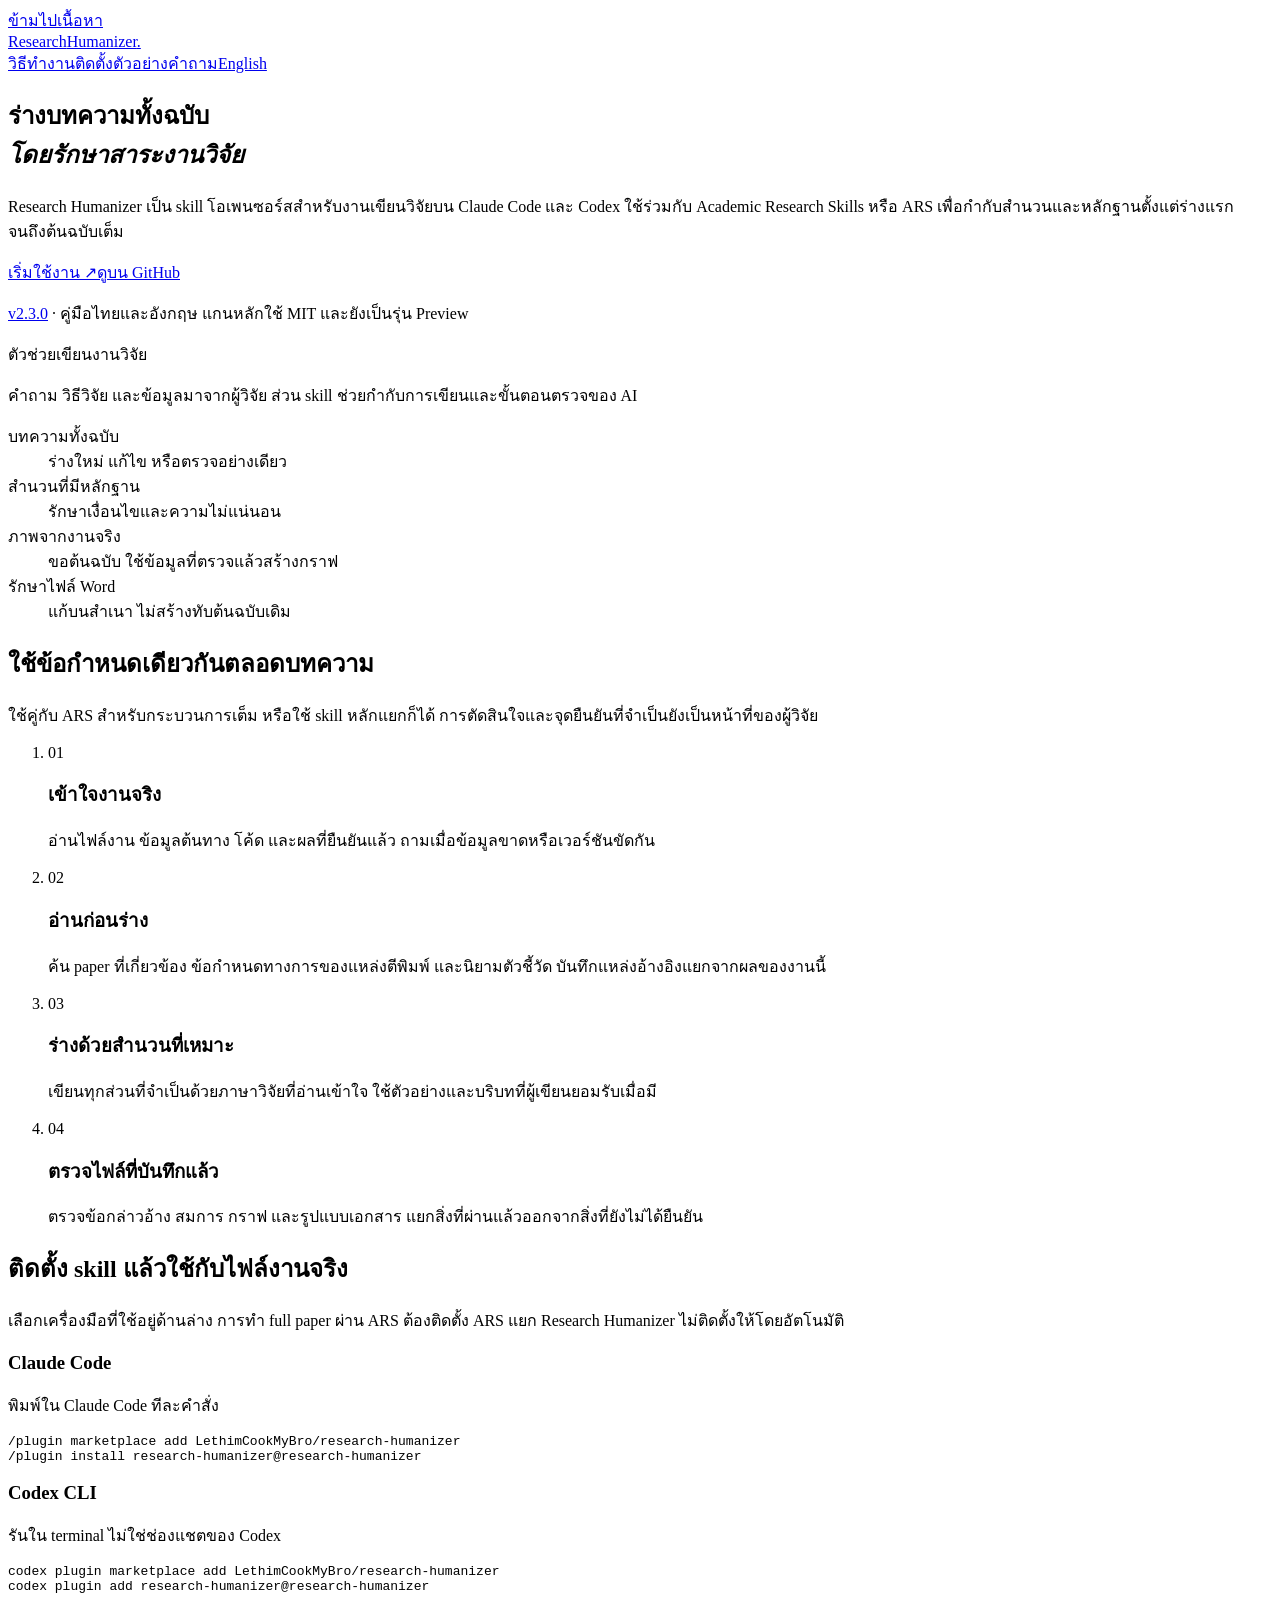
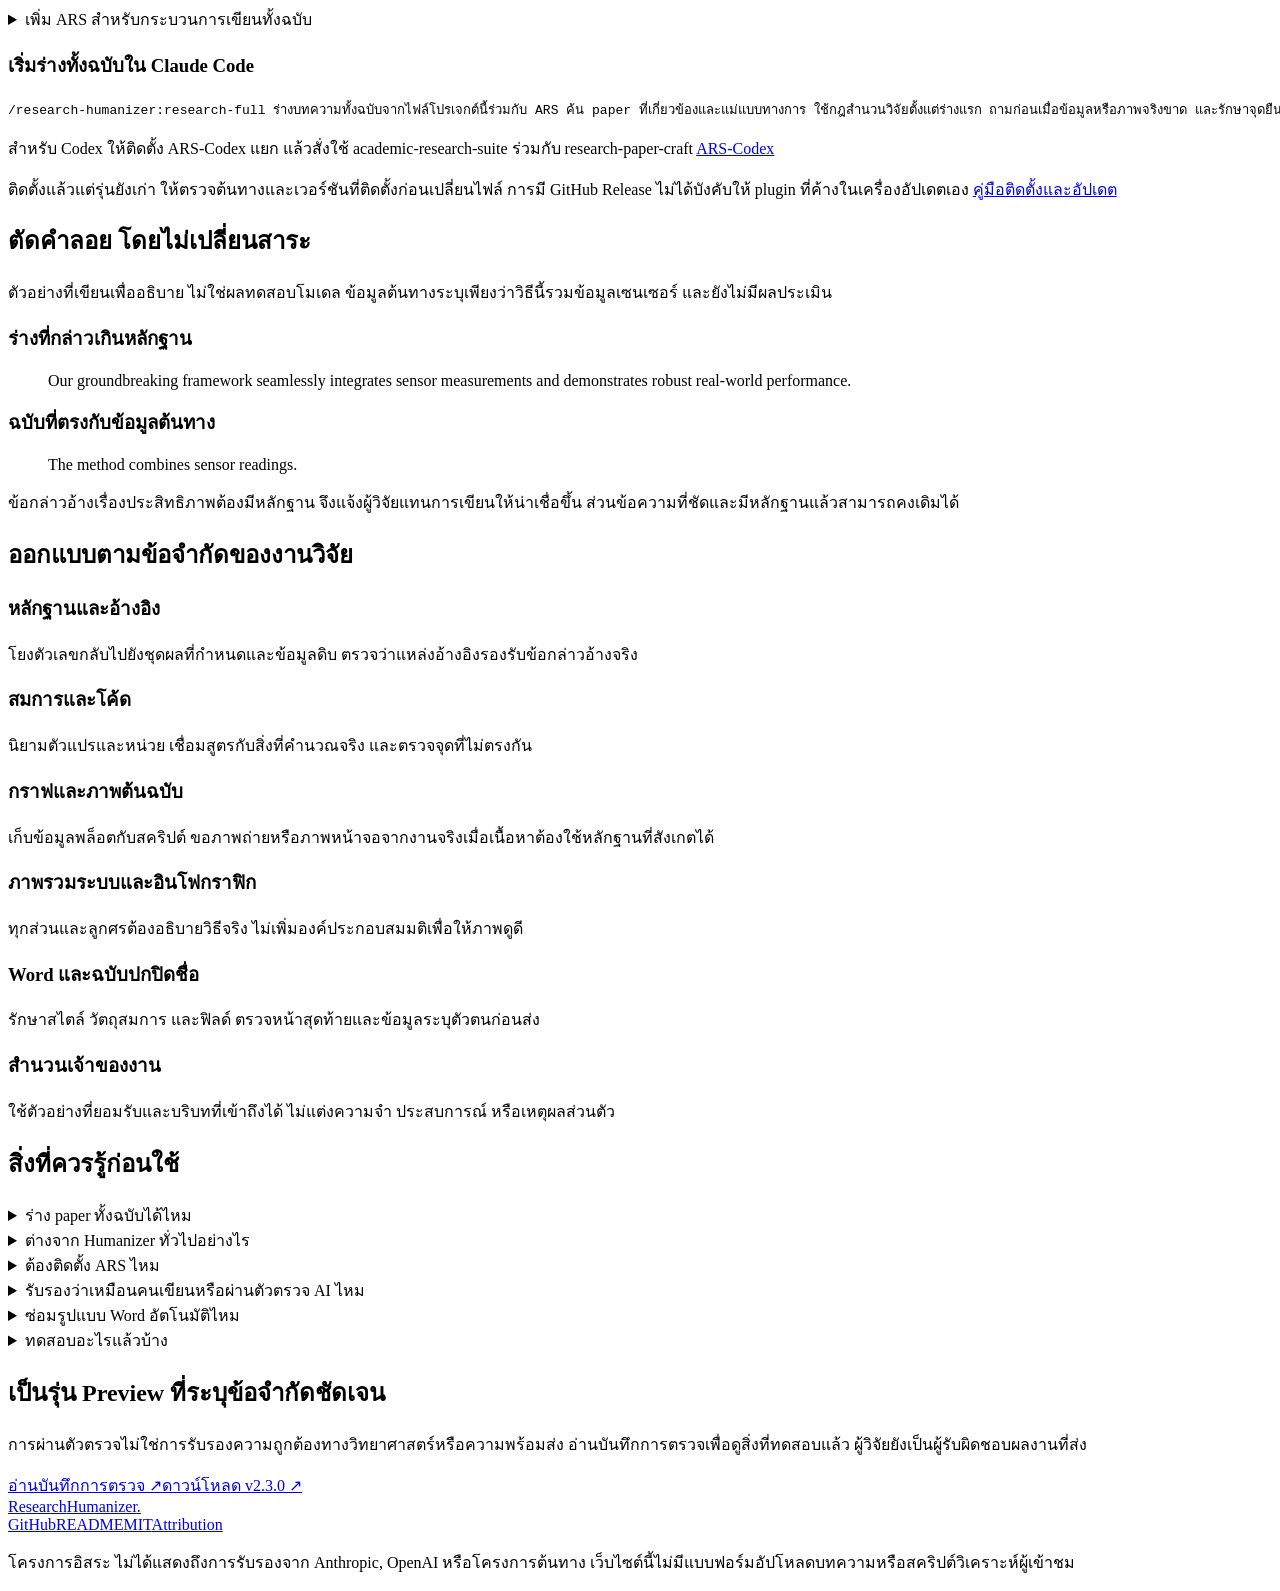
==== site/th/index.html @ bedb58e2 "docs: publish bilingual Research Humanizer discovery website Add static English and Thai landing pag" ====
<!doctype html>
<html lang="th">
<head>
<meta charset="utf-8">
<meta name="viewport" content="width=device-width, initial-scale=1">
<title>Research Humanizer | skill เขียน paper ทั้งฉบับสำหรับงานวิจัย</title>
<meta name="description" content="Research Humanizer เป็น skill ช่วย AI ร่างบทความวิจัยทั้งฉบับร่วมกับ ARS บน Claude Code และ Codex พร้อมกฎสำนวน หลักฐาน สมการ กราฟ และรูปแบบ Word">
<meta name="robots" content="index,follow,max-image-preview:large">
<meta name="theme-color" content="#f9faf7">
<link rel="canonical" href="https://research-humanizer.vercel.app/th/">
<link rel="alternate" hreflang="en" href="https://research-humanizer.vercel.app/">
<link rel="alternate" hreflang="th" href="https://research-humanizer.vercel.app/th/">
<link rel="alternate" hreflang="x-default" href="https://research-humanizer.vercel.app/">
<meta property="og:type" content="website">
<meta property="og:site_name" content="Research Humanizer">
<meta property="og:title" content="Research Humanizer | skill เขียน paper ทั้งฉบับสำหรับงานวิจัย">
<meta property="og:description" content="Research Humanizer เป็น skill ช่วย AI ร่างบทความวิจัยทั้งฉบับร่วมกับ ARS บน Claude Code และ Codex พร้อมกฎสำนวน หลักฐาน สมการ กราฟ และรูปแบบ Word">
<meta property="og:url" content="https://research-humanizer.vercel.app/th/">
<meta property="og:locale" content="th_TH">
<meta name="twitter:card" content="summary">
<meta name="twitter:title" content="Research Humanizer | skill เขียน paper ทั้งฉบับสำหรับงานวิจัย">
<meta name="twitter:description" content="Research Humanizer เป็น skill ช่วย AI ร่างบทความวิจัยทั้งฉบับร่วมกับ ARS บน Claude Code และ Codex พร้อมกฎสำนวน หลักฐาน สมการ กราฟ และรูปแบบ Word">
<link rel="stylesheet" href="/styles.css">
<script type="application/ld+json">{"@context":"https://schema.org","@type":"SoftwareSourceCode","name":"Research Humanizer","description":"Research Humanizer เป็น skill ช่วย AI ร่างบทความวิจัยทั้งฉบับร่วมกับ ARS บน Claude Code และ Codex พร้อมกฎสำนวน หลักฐาน สมการ กราฟ และรูปแบบ Word","url":"https://research-humanizer.vercel.app/th/","codeRepository":"https://github.com/LethimCookMyBro/research-humanizer","license":"https://github.com/LethimCookMyBro/research-humanizer/blob/main/LICENSE","softwareVersion":"2.3.0","programmingLanguage":["Python","Markdown"],"inLanguage":["en","th"],"author":{"@type":"Person","name":"LethimCookMyBro","url":"https://github.com/LethimCookMyBro"}}</script>
<script src="/copy.js" defer></script>
</head>
<body>
<a class="skip-link" href="#main">ข้ามไปเนื้อหา</a>
<header class="site-header"><a class="brand" href="/">Research<span>Humanizer</span><span class="brand-dot" aria-hidden="true">.</span></a><nav aria-label="เมนูหลัก"><a href="#workflow">วิธีทำงาน</a><a href="#install">ติดตั้ง</a><a href="#examples">ตัวอย่าง</a><a href="#faq">คำถาม</a><a class="language" href="/" lang="en" hreflang="en">English</a></nav></header>
<main id="main">
<section class="hero" aria-labelledby="hero-heading"><div class="hero-copy"><h1 id="hero-heading">ร่างบทความทั้งฉบับ<br><em>โดยรักษาสาระงานวิจัย</em></h1><p class="intro">Research Humanizer เป็น skill โอเพนซอร์สสำหรับงานเขียนวิจัยบน Claude Code และ Codex ใช้ร่วมกับ Academic Research Skills หรือ ARS เพื่อกำกับสำนวนและหลักฐานตั้งแต่ร่างแรกจนถึงต้นฉบับเต็ม</p><div class="actions"><a class="button primary" href="#install">เริ่มใช้งาน <span aria-hidden="true">↗</span></a><a class="button secondary" href="https://github.com/LethimCookMyBro/research-humanizer">ดูบน GitHub</a></div><p class="release-note"><a href="https://github.com/LethimCookMyBro/research-humanizer/releases/tag/v2.3.0">v2.3.0</a> <span aria-hidden="true">·</span> คู่มือไทยและอังกฤษ แกนหลักใช้ MIT และยังเป็นรุ่น Preview</p></div><aside class="research-note"><p class="note-heading">ตัวช่วยเขียนงานวิจัย</p><p>คำถาม วิธีวิจัย และข้อมูลมาจากผู้วิจัย ส่วน skill ช่วยกำกับการเขียนและขั้นตอนตรวจของ AI</p><dl><div><dt>บทความทั้งฉบับ</dt><dd>ร่างใหม่ แก้ไข หรือตรวจอย่างเดียว</dd></div><div><dt>สำนวนที่มีหลักฐาน</dt><dd>รักษาเงื่อนไขและความไม่แน่นอน</dd></div><div><dt>ภาพจากงานจริง</dt><dd>ขอต้นฉบับ ใช้ข้อมูลที่ตรวจแล้วสร้างกราฟ</dd></div><div><dt>รักษาไฟล์ Word</dt><dd>แก้บนสำเนา ไม่สร้างทับต้นฉบับเดิม</dd></div></dl></aside></section>
<section id="workflow" class="section" aria-labelledby="workflow-heading"><h2 id="workflow-heading">ใช้ข้อกำหนดเดียวกันตลอดบทความ</h2><p class="section-lead">ใช้คู่กับ ARS สำหรับกระบวนการเต็ม หรือใช้ skill หลักแยกก็ได้ การตัดสินใจและจุดยืนยันที่จำเป็นยังเป็นหน้าที่ของผู้วิจัย</p><ol class="workflow"><li><span class="step-number">01</span><h3>เข้าใจงานจริง</h3><p>อ่านไฟล์งาน ข้อมูลต้นทาง โค้ด และผลที่ยืนยันแล้ว ถามเมื่อข้อมูลขาดหรือเวอร์ชันขัดกัน</p></li><li><span class="step-number">02</span><h3>อ่านก่อนร่าง</h3><p>ค้น paper ที่เกี่ยวข้อง ข้อกำหนดทางการของแหล่งตีพิมพ์ และนิยามตัวชี้วัด บันทึกแหล่งอ้างอิงแยกจากผลของงานนี้</p></li><li><span class="step-number">03</span><h3>ร่างด้วยสำนวนที่เหมาะ</h3><p>เขียนทุกส่วนที่จำเป็นด้วยภาษาวิจัยที่อ่านเข้าใจ ใช้ตัวอย่างและบริบทที่ผู้เขียนยอมรับเมื่อมี</p></li><li><span class="step-number">04</span><h3>ตรวจไฟล์ที่บันทึกแล้ว</h3><p>ตรวจข้อกล่าวอ้าง สมการ กราฟ และรูปแบบเอกสาร แยกสิ่งที่ผ่านแล้วออกจากสิ่งที่ยังไม่ได้ยืนยัน</p></li></ol></section>
<section id="install" class="section install" aria-labelledby="install-heading"><div class="section-top"><h2 id="install-heading">ติดตั้ง skill แล้วใช้กับไฟล์งานจริง</h2><p class="section-lead">เลือกเครื่องมือที่ใช้อยู่ด้านล่าง การทำ full paper ผ่าน ARS ต้องติดตั้ง ARS แยก Research Humanizer ไม่ติดตั้งให้โดยอัตโนมัติ</p></div><div class="install-grid"><article><h3>Claude Code</h3><p>พิมพ์ใน Claude Code ทีละคำสั่ง</p><div class="code-box"><button class="copy" type="button" hidden data-copy="claude-install" data-done="คัดลอกแล้ว" data-fail="เลือกข้อความเพื่อคัดลอก">คัดลอก</button><pre><code id="claude-install">/plugin marketplace add LethimCookMyBro/research-humanizer
/plugin install research-humanizer@research-humanizer</code></pre></div></article><article><h3>Codex CLI</h3><p>รันใน terminal ไม่ใช่ช่องแชตของ Codex</p><div class="code-box"><button class="copy" type="button" hidden data-copy="codex-install" data-done="คัดลอกแล้ว" data-fail="เลือกข้อความเพื่อคัดลอก">คัดลอก</button><pre><code id="codex-install">codex plugin marketplace add LethimCookMyBro/research-humanizer
codex plugin add research-humanizer@research-humanizer</code></pre></div></article></div><details class="ars-install"><summary>เพิ่ม ARS สำหรับกระบวนการเขียนทั้งฉบับ</summary><p>ARS ใช้สิทธิ CC BY-NC 4.0 แยกต่างหาก เงื่อนไขนั้นยังมีผลเมื่อใช้ร่วมกับโปรเจกต์ MIT นี้ <a href="https://github.com/Imbad0202/academic-research-skills">Academic Research Skills</a></p><div class="code-box"><button class="copy" type="button" hidden data-copy="ars-install" data-done="คัดลอกแล้ว" data-fail="เลือกข้อความเพื่อคัดลอก">คัดลอก</button><pre><code id="ars-install">/plugin marketplace add Imbad0202/academic-research-skills
/plugin install academic-research-skills</code></pre></div></details><h3 class="start-label">เริ่มร่างทั้งฉบับใน Claude Code</h3><div class="code-box"><button class="copy" type="button" hidden data-copy="full-paper-prompt" data-done="คัดลอกแล้ว" data-fail="เลือกข้อความเพื่อคัดลอก">คัดลอก</button><pre><code id="full-paper-prompt">/research-humanizer:research-full ร่างบทความทั้งฉบับจากไฟล์โปรเจกต์นี้ร่วมกับ ARS ค้น paper ที่เกี่ยวข้องและแม่แบบทางการ ใช้กฎสำนวนวิจัยตั้งแต่ร่างแรก ถามก่อนเมื่อข้อมูลหรือภาพจริงขาด และรักษาจุดยืนยันของผู้วิจัย</code></pre></div><p class="small">สำหรับ Codex ให้ติดตั้ง ARS-Codex แยก แล้วสั่งใช้ academic-research-suite ร่วมกับ research-paper-craft <a href="https://github.com/Imbad0202/academic-research-skills-codex">ARS-Codex</a></p><p class="small">ติดตั้งแล้วแต่รุ่นยังเก่า ให้ตรวจต้นทางและเวอร์ชันที่ติดตั้งก่อนเปลี่ยนไฟล์ การมี GitHub Release ไม่ได้บังคับให้ plugin ที่ค้างในเครื่องอัปเดตเอง <a href="https://github.com/LethimCookMyBro/research-humanizer/blob/main/README%28TH%29.md#install">คู่มือติดตั้งและอัปเดต</a></p></section>
<section id="examples" class="section" aria-labelledby="example-heading"><h2 id="example-heading">ตัดคำลอย โดยไม่เปลี่ยนสาระ</h2><p class="section-lead">ตัวอย่างที่เขียนเพื่ออธิบาย ไม่ใช่ผลทดสอบโมเดล ข้อมูลต้นทางระบุเพียงว่าวิธีนี้รวมข้อมูลเซนเซอร์ และยังไม่มีผลประเมิน</p><div class="example-grid"><article class="before"><h3>ร่างที่กล่าวเกินหลักฐาน</h3><blockquote lang="en">Our groundbreaking framework seamlessly integrates sensor measurements and demonstrates robust real-world performance.</blockquote></article><article class="after"><h3>ฉบับที่ตรงกับข้อมูลต้นทาง</h3><blockquote lang="en">The method combines sensor readings.</blockquote><p>ข้อกล่าวอ้างเรื่องประสิทธิภาพต้องมีหลักฐาน จึงแจ้งผู้วิจัยแทนการเขียนให้น่าเชื่อขึ้น ส่วนข้อความที่ชัดและมีหลักฐานแล้วสามารถคงเดิมได้</p></article></div></section>
<section class="section" aria-labelledby="scope-heading"><h2 id="scope-heading">ออกแบบตามข้อจำกัดของงานวิจัย</h2><div class="scope-grid"><div><h3>หลักฐานและอ้างอิง</h3><p>โยงตัวเลขกลับไปยังชุดผลที่กำหนดและข้อมูลดิบ ตรวจว่าแหล่งอ้างอิงรองรับข้อกล่าวอ้างจริง</p></div><div><h3>สมการและโค้ด</h3><p>นิยามตัวแปรและหน่วย เชื่อมสูตรกับสิ่งที่คำนวณจริง และตรวจจุดที่ไม่ตรงกัน</p></div><div><h3>กราฟและภาพต้นฉบับ</h3><p>เก็บข้อมูลพล็อตกับสคริปต์ ขอภาพถ่ายหรือภาพหน้าจอจากงานจริงเมื่อเนื้อหาต้องใช้หลักฐานที่สังเกตได้</p></div><div><h3>ภาพรวมระบบและอินโฟกราฟิก</h3><p>ทุกส่วนและลูกศรต้องอธิบายวิธีจริง ไม่เพิ่มองค์ประกอบสมมติเพื่อให้ภาพดูดี</p></div><div><h3>Word และฉบับปกปิดชื่อ</h3><p>รักษาสไตล์ วัตถุสมการ และฟิลด์ ตรวจหน้าสุดท้ายและข้อมูลระบุตัวตนก่อนส่ง</p></div><div><h3>สำนวนเจ้าของงาน</h3><p>ใช้ตัวอย่างที่ยอมรับและบริบทที่เข้าถึงได้ ไม่แต่งความจำ ประสบการณ์ หรือเหตุผลส่วนตัว</p></div></div></section>
<section id="faq" class="section faq" aria-labelledby="faq-heading"><h2 id="faq-heading">สิ่งที่ควรรู้ก่อนใช้</h2><details><summary>ร่าง paper ทั้งฉบับได้ไหม</summary><p>โหมด full-paper กำหนดให้ AI ร่างทุกส่วนที่จำเป็นจากข้อมูลที่ให้ แต่ไม่ได้เปลี่ยนหัวข้อให้กลายเป็นการทดลองที่ทำเสร็จแล้ว และไม่สร้างผลที่ยังไม่มี</p></details><details><summary>ต่างจาก Humanizer ทั่วไปอย่างไร</summary><p>ออกแบบสำหรับบทความวิจัยโดยเฉพาะ รักษาศัพท์เทคนิค ขอบเขต ความไม่แน่นอน อ้างอิง คณิตศาสตร์ และเงื่อนไขด้านหลักฐานขณะร่างและแก้</p></details><details><summary>ต้องติดตั้ง ARS ไหม</summary><p>ต้องติดตั้งแยกเฉพาะเมื่อเลือกเส้นทางที่ใช้ ARS ประสานงาน ส่วน skill research-paper-craft ใช้ร่าง แก้ หรือตรวจแบบแยกได้</p></details><details><summary>รับรองว่าเหมือนคนเขียนหรือผ่านตัวตรวจ AI ไหม</summary><p>ไม่รับรอง รูปแบบสำนวนไม่ใช่หลักฐานระบุผู้เขียน โครงการไม่ได้ตั้งเป้าหลบตัวตรวจ AI และต้องทำตามนโยบายเปิดเผยการใช้ AI ของแหล่งตีพิมพ์</p></details><details><summary>ซ่อมรูปแบบ Word อัตโนมัติไหม</summary><p>ไม่ใช่ ตัวตรวจ DOCX อ่านโครงสร้างอย่างเดียว ต้องตรวจไฟล์จริงใน Microsoft Word ก่อนอ้างว่าจำนวนหน้าและรูปแบบสุดท้ายผ่านแล้ว</p></details><details><summary>ทดสอบอะไรแล้วบ้าง</summary><p>รุ่น v2.3.0 มีชุดทดสอบซอฟต์แวร์และข้อกำหนดคำสั่ง แต่ยังไม่ได้สาธิตการใช้ ARS จริง คุณภาพทั้งบทความ และการซ่อม Word แบบครบกระบวนการสำหรับตัวเชื่อมนี้</p></details></section>
<section class="limits"><div><h2>เป็นรุ่น Preview ที่ระบุข้อจำกัดชัดเจน</h2><p>การผ่านตัวตรวจไม่ใช่การรับรองความถูกต้องทางวิทยาศาสตร์หรือความพร้อมส่ง อ่านบันทึกการตรวจเพื่อดูสิ่งที่ทดสอบแล้ว ผู้วิจัยยังเป็นผู้รับผิดชอบผลงานที่ส่ง</p></div><div class="limits-links"><a href="https://github.com/LethimCookMyBro/research-humanizer/blob/main/docs/VERIFICATION.md">อ่านบันทึกการตรวจ ↗</a><a href="https://github.com/LethimCookMyBro/research-humanizer/releases/tag/v2.3.0">ดาวน์โหลด v2.3.0 ↗</a></div></section>
</main>
<footer><div class="footer-top"><a class="brand" href="/">Research<span>Humanizer</span><span class="brand-dot" aria-hidden="true">.</span></a><div><a href="https://github.com/LethimCookMyBro/research-humanizer">GitHub</a><a href="https://github.com/LethimCookMyBro/research-humanizer/blob/main/README%28TH%29.md">README</a><a href="https://github.com/LethimCookMyBro/research-humanizer/blob/main/LICENSE">MIT</a><a href="https://github.com/LethimCookMyBro/research-humanizer/blob/main/THIRD_PARTY_NOTICES.md">Attribution</a></div></div><p>โครงการอิสระ ไม่ได้แสดงถึงการรับรองจาก Anthropic, OpenAI หรือโครงการต้นทาง เว็บไซต์นี้ไม่มีแบบฟอร์มอัปโหลดบทความหรือสคริปต์วิเคราะห์ผู้เข้าชม</p></footer>
<p id="copy-status" class="sr-only" role="status" aria-live="polite"></p>
</body>
</html>
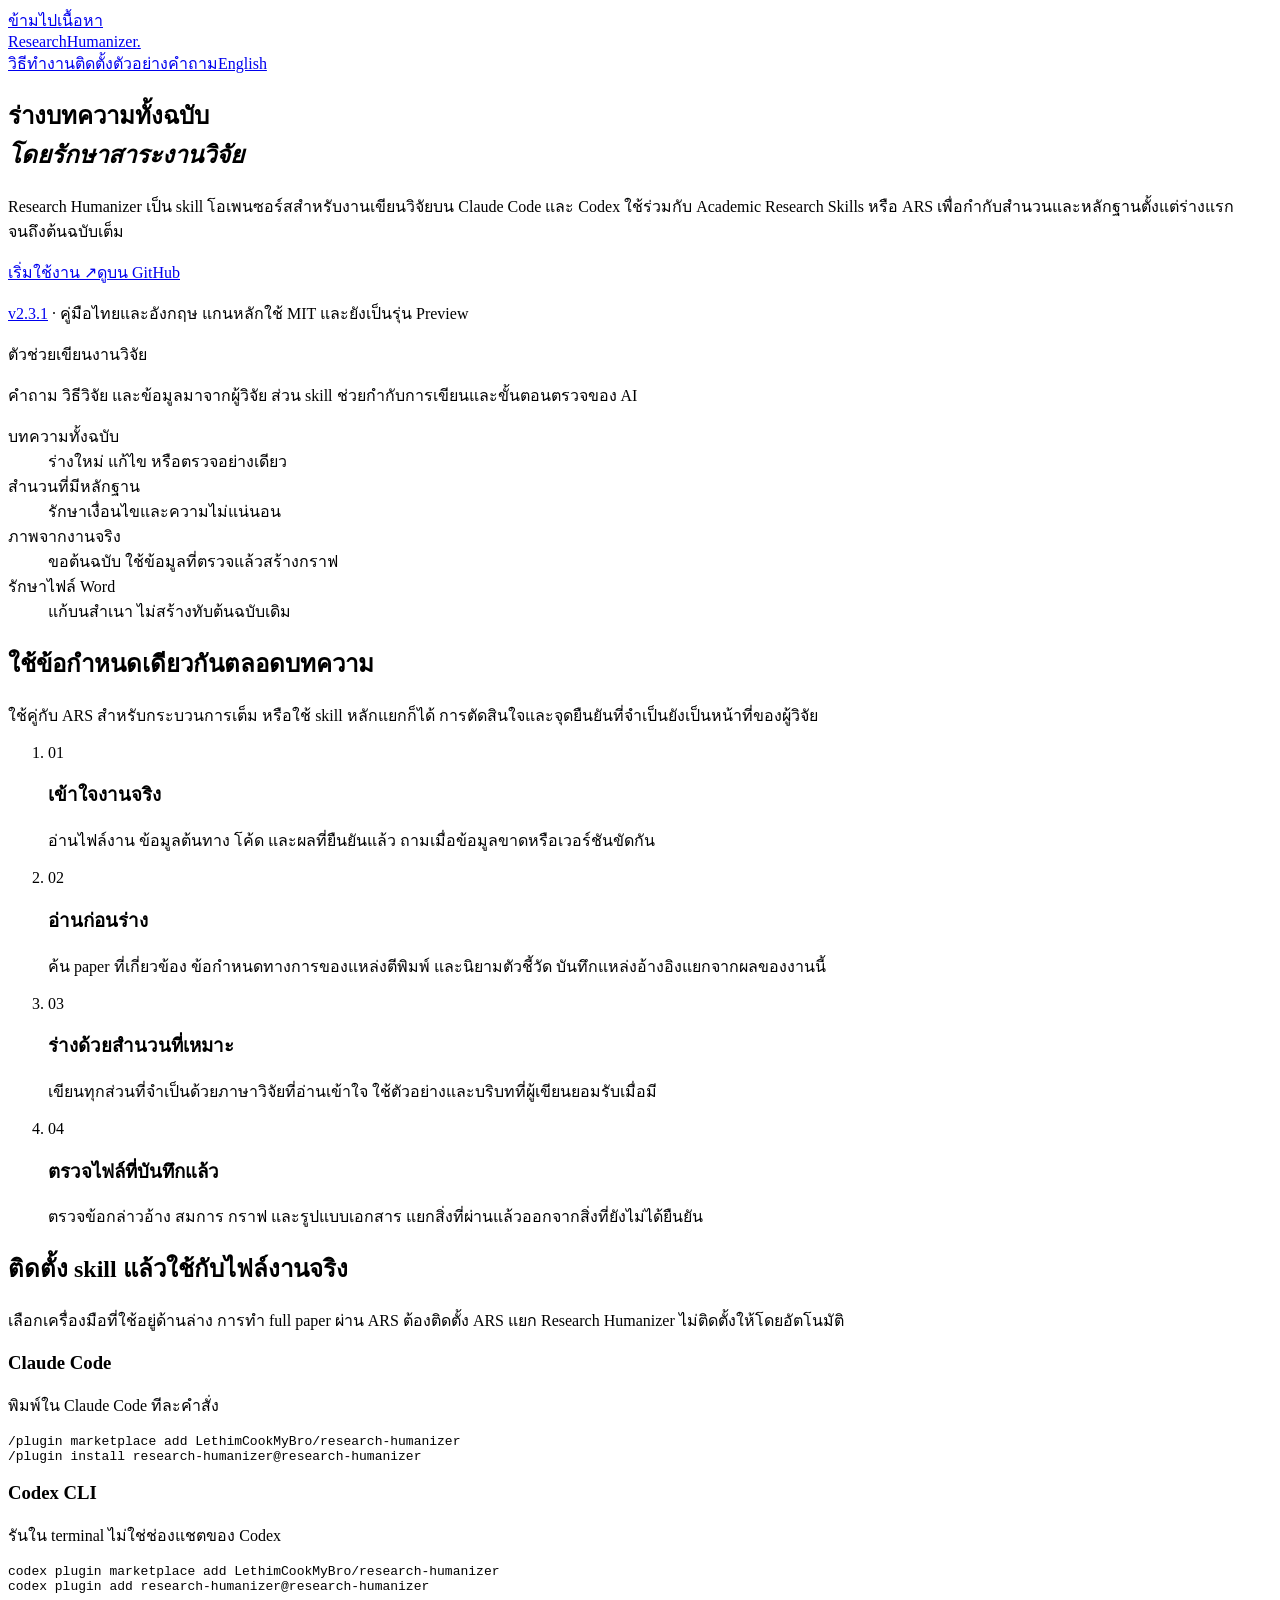
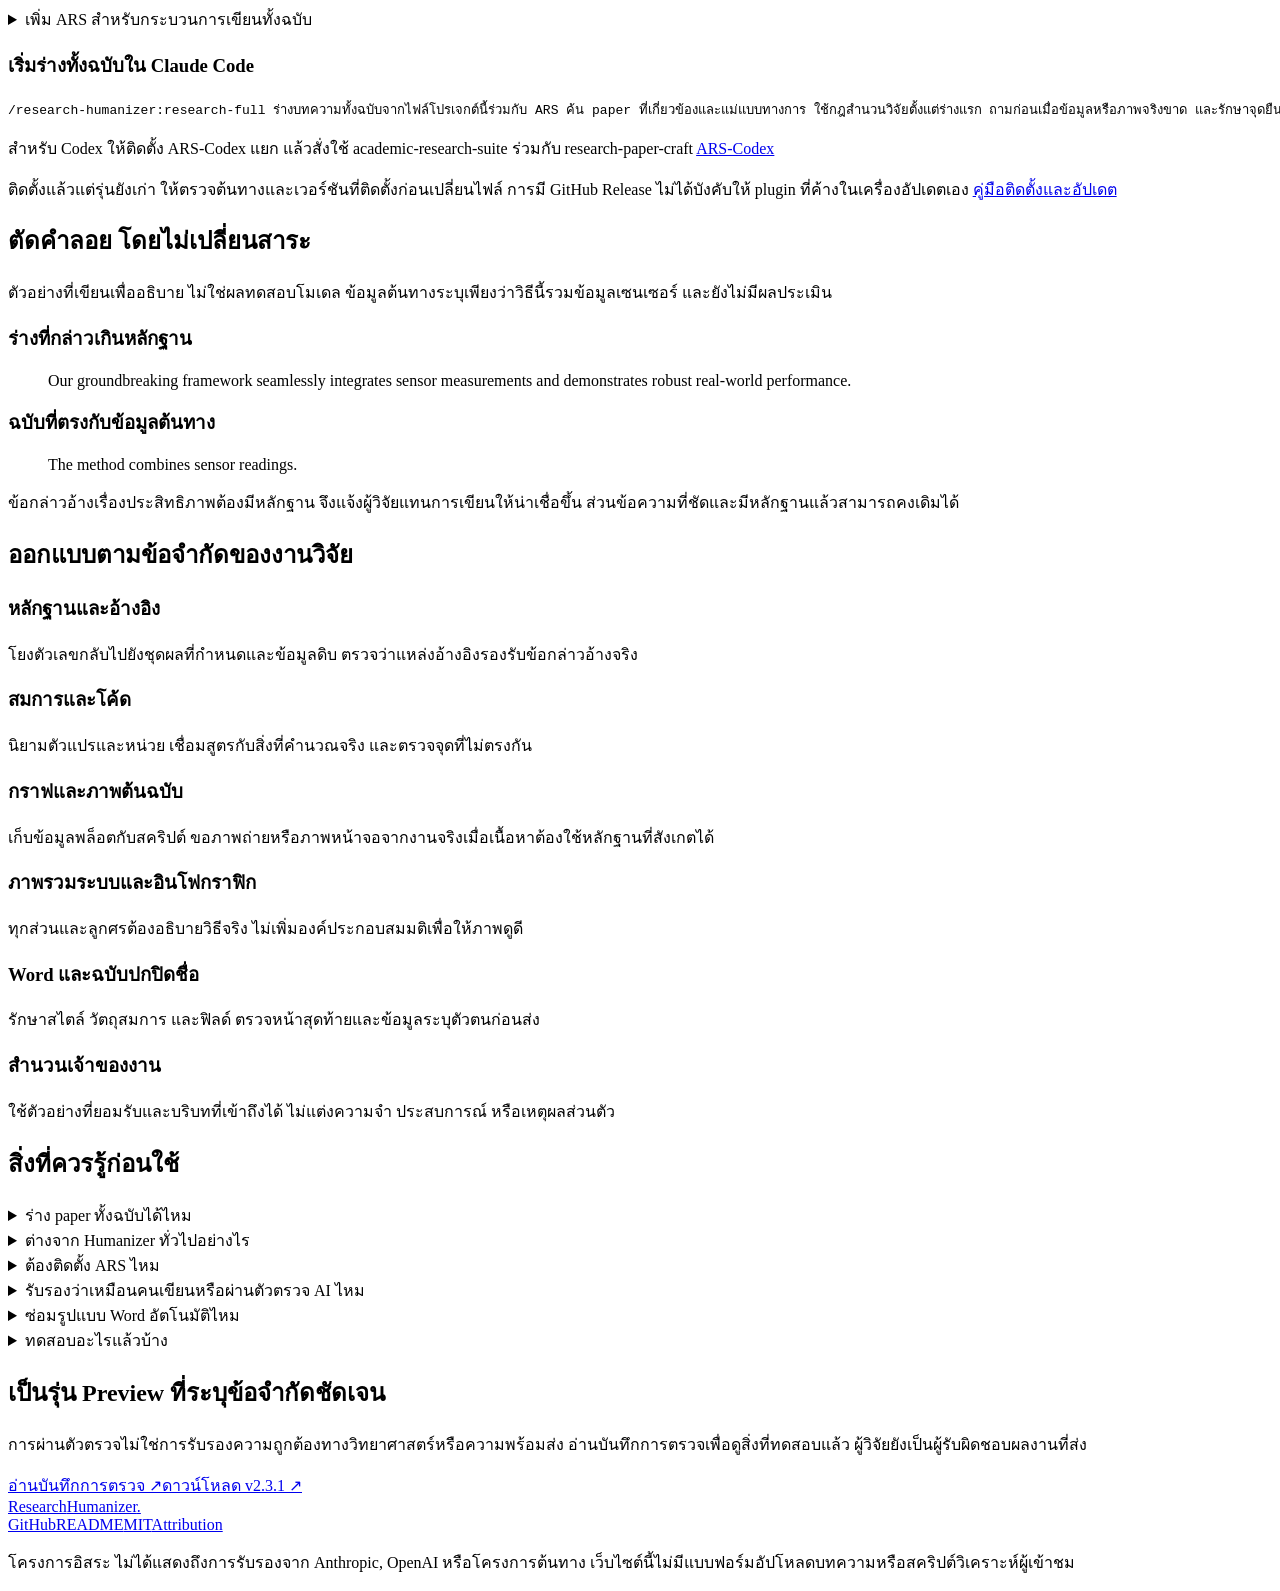
==== commit 4f4e0297: "fix: release v2.3.1 context-aware punctuation review Review comma-heavy sentences, symbolic shorthan" ====
--- a/site/th/index.html
+++ b/site/th/index.html
@@ -21,14 +21,14 @@
 <meta name="twitter:title" content="Research Humanizer | skill เขียน paper ทั้งฉบับสำหรับงานวิจัย">
 <meta name="twitter:description" content="Research Humanizer เป็น skill ช่วย AI ร่างบทความวิจัยทั้งฉบับร่วมกับ ARS บน Claude Code และ Codex พร้อมกฎสำนวน หลักฐาน สมการ กราฟ และรูปแบบ Word">
 <link rel="stylesheet" href="/styles.css">
-<script type="application/ld+json">{"@context":"https://schema.org","@type":"SoftwareSourceCode","name":"Research Humanizer","description":"Research Humanizer เป็น skill ช่วย AI ร่างบทความวิจัยทั้งฉบับร่วมกับ ARS บน Claude Code และ Codex พร้อมกฎสำนวน หลักฐาน สมการ กราฟ และรูปแบบ Word","url":"https://research-humanizer.vercel.app/th/","codeRepository":"https://github.com/LethimCookMyBro/research-humanizer","license":"https://github.com/LethimCookMyBro/research-humanizer/blob/main/LICENSE","softwareVersion":"2.3.0","programmingLanguage":["Python","Markdown"],"inLanguage":["en","th"],"author":{"@type":"Person","name":"LethimCookMyBro","url":"https://github.com/LethimCookMyBro"}}</script>
+<script type="application/ld+json">{"@context":"https://schema.org","@type":"SoftwareSourceCode","name":"Research Humanizer","description":"Research Humanizer เป็น skill ช่วย AI ร่างบทความวิจัยทั้งฉบับร่วมกับ ARS บน Claude Code และ Codex พร้อมกฎสำนวน หลักฐาน สมการ กราฟ และรูปแบบ Word","url":"https://research-humanizer.vercel.app/th/","codeRepository":"https://github.com/LethimCookMyBro/research-humanizer","license":"https://github.com/LethimCookMyBro/research-humanizer/blob/main/LICENSE","softwareVersion":"2.3.1","programmingLanguage":["Python","Markdown"],"inLanguage":["en","th"],"author":{"@type":"Person","name":"LethimCookMyBro","url":"https://github.com/LethimCookMyBro"}}</script>
 <script src="/copy.js" defer></script>
 </head>
 <body>
 <a class="skip-link" href="#main">ข้ามไปเนื้อหา</a>
 <header class="site-header"><a class="brand" href="/">Research<span>Humanizer</span><span class="brand-dot" aria-hidden="true">.</span></a><nav aria-label="เมนูหลัก"><a href="#workflow">วิธีทำงาน</a><a href="#install">ติดตั้ง</a><a href="#examples">ตัวอย่าง</a><a href="#faq">คำถาม</a><a class="language" href="/" lang="en" hreflang="en">English</a></nav></header>
 <main id="main">
-<section class="hero" aria-labelledby="hero-heading"><div class="hero-copy"><h1 id="hero-heading">ร่างบทความทั้งฉบับ<br><em>โดยรักษาสาระงานวิจัย</em></h1><p class="intro">Research Humanizer เป็น skill โอเพนซอร์สสำหรับงานเขียนวิจัยบน Claude Code และ Codex ใช้ร่วมกับ Academic Research Skills หรือ ARS เพื่อกำกับสำนวนและหลักฐานตั้งแต่ร่างแรกจนถึงต้นฉบับเต็ม</p><div class="actions"><a class="button primary" href="#install">เริ่มใช้งาน <span aria-hidden="true">↗</span></a><a class="button secondary" href="https://github.com/LethimCookMyBro/research-humanizer">ดูบน GitHub</a></div><p class="release-note"><a href="https://github.com/LethimCookMyBro/research-humanizer/releases/tag/v2.3.0">v2.3.0</a> <span aria-hidden="true">·</span> คู่มือไทยและอังกฤษ แกนหลักใช้ MIT และยังเป็นรุ่น Preview</p></div><aside class="research-note"><p class="note-heading">ตัวช่วยเขียนงานวิจัย</p><p>คำถาม วิธีวิจัย และข้อมูลมาจากผู้วิจัย ส่วน skill ช่วยกำกับการเขียนและขั้นตอนตรวจของ AI</p><dl><div><dt>บทความทั้งฉบับ</dt><dd>ร่างใหม่ แก้ไข หรือตรวจอย่างเดียว</dd></div><div><dt>สำนวนที่มีหลักฐาน</dt><dd>รักษาเงื่อนไขและความไม่แน่นอน</dd></div><div><dt>ภาพจากงานจริง</dt><dd>ขอต้นฉบับ ใช้ข้อมูลที่ตรวจแล้วสร้างกราฟ</dd></div><div><dt>รักษาไฟล์ Word</dt><dd>แก้บนสำเนา ไม่สร้างทับต้นฉบับเดิม</dd></div></dl></aside></section>
+<section class="hero" aria-labelledby="hero-heading"><div class="hero-copy"><h1 id="hero-heading">ร่างบทความทั้งฉบับ<br><em>โดยรักษาสาระงานวิจัย</em></h1><p class="intro">Research Humanizer เป็น skill โอเพนซอร์สสำหรับงานเขียนวิจัยบน Claude Code และ Codex ใช้ร่วมกับ Academic Research Skills หรือ ARS เพื่อกำกับสำนวนและหลักฐานตั้งแต่ร่างแรกจนถึงต้นฉบับเต็ม</p><div class="actions"><a class="button primary" href="#install">เริ่มใช้งาน <span aria-hidden="true">↗</span></a><a class="button secondary" href="https://github.com/LethimCookMyBro/research-humanizer">ดูบน GitHub</a></div><p class="release-note"><a href="https://github.com/LethimCookMyBro/research-humanizer/releases/tag/v2.3.1">v2.3.1</a> <span aria-hidden="true">·</span> คู่มือไทยและอังกฤษ แกนหลักใช้ MIT และยังเป็นรุ่น Preview</p></div><aside class="research-note"><p class="note-heading">ตัวช่วยเขียนงานวิจัย</p><p>คำถาม วิธีวิจัย และข้อมูลมาจากผู้วิจัย ส่วน skill ช่วยกำกับการเขียนและขั้นตอนตรวจของ AI</p><dl><div><dt>บทความทั้งฉบับ</dt><dd>ร่างใหม่ แก้ไข หรือตรวจอย่างเดียว</dd></div><div><dt>สำนวนที่มีหลักฐาน</dt><dd>รักษาเงื่อนไขและความไม่แน่นอน</dd></div><div><dt>ภาพจากงานจริง</dt><dd>ขอต้นฉบับ ใช้ข้อมูลที่ตรวจแล้วสร้างกราฟ</dd></div><div><dt>รักษาไฟล์ Word</dt><dd>แก้บนสำเนา ไม่สร้างทับต้นฉบับเดิม</dd></div></dl></aside></section>
 <section id="workflow" class="section" aria-labelledby="workflow-heading"><h2 id="workflow-heading">ใช้ข้อกำหนดเดียวกันตลอดบทความ</h2><p class="section-lead">ใช้คู่กับ ARS สำหรับกระบวนการเต็ม หรือใช้ skill หลักแยกก็ได้ การตัดสินใจและจุดยืนยันที่จำเป็นยังเป็นหน้าที่ของผู้วิจัย</p><ol class="workflow"><li><span class="step-number">01</span><h3>เข้าใจงานจริง</h3><p>อ่านไฟล์งาน ข้อมูลต้นทาง โค้ด และผลที่ยืนยันแล้ว ถามเมื่อข้อมูลขาดหรือเวอร์ชันขัดกัน</p></li><li><span class="step-number">02</span><h3>อ่านก่อนร่าง</h3><p>ค้น paper ที่เกี่ยวข้อง ข้อกำหนดทางการของแหล่งตีพิมพ์ และนิยามตัวชี้วัด บันทึกแหล่งอ้างอิงแยกจากผลของงานนี้</p></li><li><span class="step-number">03</span><h3>ร่างด้วยสำนวนที่เหมาะ</h3><p>เขียนทุกส่วนที่จำเป็นด้วยภาษาวิจัยที่อ่านเข้าใจ ใช้ตัวอย่างและบริบทที่ผู้เขียนยอมรับเมื่อมี</p></li><li><span class="step-number">04</span><h3>ตรวจไฟล์ที่บันทึกแล้ว</h3><p>ตรวจข้อกล่าวอ้าง สมการ กราฟ และรูปแบบเอกสาร แยกสิ่งที่ผ่านแล้วออกจากสิ่งที่ยังไม่ได้ยืนยัน</p></li></ol></section>
 <section id="install" class="section install" aria-labelledby="install-heading"><div class="section-top"><h2 id="install-heading">ติดตั้ง skill แล้วใช้กับไฟล์งานจริง</h2><p class="section-lead">เลือกเครื่องมือที่ใช้อยู่ด้านล่าง การทำ full paper ผ่าน ARS ต้องติดตั้ง ARS แยก Research Humanizer ไม่ติดตั้งให้โดยอัตโนมัติ</p></div><div class="install-grid"><article><h3>Claude Code</h3><p>พิมพ์ใน Claude Code ทีละคำสั่ง</p><div class="code-box"><button class="copy" type="button" hidden data-copy="claude-install" data-done="คัดลอกแล้ว" data-fail="เลือกข้อความเพื่อคัดลอก">คัดลอก</button><pre><code id="claude-install">/plugin marketplace add LethimCookMyBro/research-humanizer
 /plugin install research-humanizer@research-humanizer</code></pre></div></article><article><h3>Codex CLI</h3><p>รันใน terminal ไม่ใช่ช่องแชตของ Codex</p><div class="code-box"><button class="copy" type="button" hidden data-copy="codex-install" data-done="คัดลอกแล้ว" data-fail="เลือกข้อความเพื่อคัดลอก">คัดลอก</button><pre><code id="codex-install">codex plugin marketplace add LethimCookMyBro/research-humanizer
@@ -36,8 +36,8 @@
 /plugin install academic-research-skills</code></pre></div></details><h3 class="start-label">เริ่มร่างทั้งฉบับใน Claude Code</h3><div class="code-box"><button class="copy" type="button" hidden data-copy="full-paper-prompt" data-done="คัดลอกแล้ว" data-fail="เลือกข้อความเพื่อคัดลอก">คัดลอก</button><pre><code id="full-paper-prompt">/research-humanizer:research-full ร่างบทความทั้งฉบับจากไฟล์โปรเจกต์นี้ร่วมกับ ARS ค้น paper ที่เกี่ยวข้องและแม่แบบทางการ ใช้กฎสำนวนวิจัยตั้งแต่ร่างแรก ถามก่อนเมื่อข้อมูลหรือภาพจริงขาด และรักษาจุดยืนยันของผู้วิจัย</code></pre></div><p class="small">สำหรับ Codex ให้ติดตั้ง ARS-Codex แยก แล้วสั่งใช้ academic-research-suite ร่วมกับ research-paper-craft <a href="https://github.com/Imbad0202/academic-research-skills-codex">ARS-Codex</a></p><p class="small">ติดตั้งแล้วแต่รุ่นยังเก่า ให้ตรวจต้นทางและเวอร์ชันที่ติดตั้งก่อนเปลี่ยนไฟล์ การมี GitHub Release ไม่ได้บังคับให้ plugin ที่ค้างในเครื่องอัปเดตเอง <a href="https://github.com/LethimCookMyBro/research-humanizer/blob/main/README%28TH%29.md#install">คู่มือติดตั้งและอัปเดต</a></p></section>
 <section id="examples" class="section" aria-labelledby="example-heading"><h2 id="example-heading">ตัดคำลอย โดยไม่เปลี่ยนสาระ</h2><p class="section-lead">ตัวอย่างที่เขียนเพื่ออธิบาย ไม่ใช่ผลทดสอบโมเดล ข้อมูลต้นทางระบุเพียงว่าวิธีนี้รวมข้อมูลเซนเซอร์ และยังไม่มีผลประเมิน</p><div class="example-grid"><article class="before"><h3>ร่างที่กล่าวเกินหลักฐาน</h3><blockquote lang="en">Our groundbreaking framework seamlessly integrates sensor measurements and demonstrates robust real-world performance.</blockquote></article><article class="after"><h3>ฉบับที่ตรงกับข้อมูลต้นทาง</h3><blockquote lang="en">The method combines sensor readings.</blockquote><p>ข้อกล่าวอ้างเรื่องประสิทธิภาพต้องมีหลักฐาน จึงแจ้งผู้วิจัยแทนการเขียนให้น่าเชื่อขึ้น ส่วนข้อความที่ชัดและมีหลักฐานแล้วสามารถคงเดิมได้</p></article></div></section>
 <section class="section" aria-labelledby="scope-heading"><h2 id="scope-heading">ออกแบบตามข้อจำกัดของงานวิจัย</h2><div class="scope-grid"><div><h3>หลักฐานและอ้างอิง</h3><p>โยงตัวเลขกลับไปยังชุดผลที่กำหนดและข้อมูลดิบ ตรวจว่าแหล่งอ้างอิงรองรับข้อกล่าวอ้างจริง</p></div><div><h3>สมการและโค้ด</h3><p>นิยามตัวแปรและหน่วย เชื่อมสูตรกับสิ่งที่คำนวณจริง และตรวจจุดที่ไม่ตรงกัน</p></div><div><h3>กราฟและภาพต้นฉบับ</h3><p>เก็บข้อมูลพล็อตกับสคริปต์ ขอภาพถ่ายหรือภาพหน้าจอจากงานจริงเมื่อเนื้อหาต้องใช้หลักฐานที่สังเกตได้</p></div><div><h3>ภาพรวมระบบและอินโฟกราฟิก</h3><p>ทุกส่วนและลูกศรต้องอธิบายวิธีจริง ไม่เพิ่มองค์ประกอบสมมติเพื่อให้ภาพดูดี</p></div><div><h3>Word และฉบับปกปิดชื่อ</h3><p>รักษาสไตล์ วัตถุสมการ และฟิลด์ ตรวจหน้าสุดท้ายและข้อมูลระบุตัวตนก่อนส่ง</p></div><div><h3>สำนวนเจ้าของงาน</h3><p>ใช้ตัวอย่างที่ยอมรับและบริบทที่เข้าถึงได้ ไม่แต่งความจำ ประสบการณ์ หรือเหตุผลส่วนตัว</p></div></div></section>
-<section id="faq" class="section faq" aria-labelledby="faq-heading"><h2 id="faq-heading">สิ่งที่ควรรู้ก่อนใช้</h2><details><summary>ร่าง paper ทั้งฉบับได้ไหม</summary><p>โหมด full-paper กำหนดให้ AI ร่างทุกส่วนที่จำเป็นจากข้อมูลที่ให้ แต่ไม่ได้เปลี่ยนหัวข้อให้กลายเป็นการทดลองที่ทำเสร็จแล้ว และไม่สร้างผลที่ยังไม่มี</p></details><details><summary>ต่างจาก Humanizer ทั่วไปอย่างไร</summary><p>ออกแบบสำหรับบทความวิจัยโดยเฉพาะ รักษาศัพท์เทคนิค ขอบเขต ความไม่แน่นอน อ้างอิง คณิตศาสตร์ และเงื่อนไขด้านหลักฐานขณะร่างและแก้</p></details><details><summary>ต้องติดตั้ง ARS ไหม</summary><p>ต้องติดตั้งแยกเฉพาะเมื่อเลือกเส้นทางที่ใช้ ARS ประสานงาน ส่วน skill research-paper-craft ใช้ร่าง แก้ หรือตรวจแบบแยกได้</p></details><details><summary>รับรองว่าเหมือนคนเขียนหรือผ่านตัวตรวจ AI ไหม</summary><p>ไม่รับรอง รูปแบบสำนวนไม่ใช่หลักฐานระบุผู้เขียน โครงการไม่ได้ตั้งเป้าหลบตัวตรวจ AI และต้องทำตามนโยบายเปิดเผยการใช้ AI ของแหล่งตีพิมพ์</p></details><details><summary>ซ่อมรูปแบบ Word อัตโนมัติไหม</summary><p>ไม่ใช่ ตัวตรวจ DOCX อ่านโครงสร้างอย่างเดียว ต้องตรวจไฟล์จริงใน Microsoft Word ก่อนอ้างว่าจำนวนหน้าและรูปแบบสุดท้ายผ่านแล้ว</p></details><details><summary>ทดสอบอะไรแล้วบ้าง</summary><p>รุ่น v2.3.0 มีชุดทดสอบซอฟต์แวร์และข้อกำหนดคำสั่ง แต่ยังไม่ได้สาธิตการใช้ ARS จริง คุณภาพทั้งบทความ และการซ่อม Word แบบครบกระบวนการสำหรับตัวเชื่อมนี้</p></details></section>
-<section class="limits"><div><h2>เป็นรุ่น Preview ที่ระบุข้อจำกัดชัดเจน</h2><p>การผ่านตัวตรวจไม่ใช่การรับรองความถูกต้องทางวิทยาศาสตร์หรือความพร้อมส่ง อ่านบันทึกการตรวจเพื่อดูสิ่งที่ทดสอบแล้ว ผู้วิจัยยังเป็นผู้รับผิดชอบผลงานที่ส่ง</p></div><div class="limits-links"><a href="https://github.com/LethimCookMyBro/research-humanizer/blob/main/docs/VERIFICATION.md">อ่านบันทึกการตรวจ ↗</a><a href="https://github.com/LethimCookMyBro/research-humanizer/releases/tag/v2.3.0">ดาวน์โหลด v2.3.0 ↗</a></div></section>
+<section id="faq" class="section faq" aria-labelledby="faq-heading"><h2 id="faq-heading">สิ่งที่ควรรู้ก่อนใช้</h2><details><summary>ร่าง paper ทั้งฉบับได้ไหม</summary><p>โหมด full-paper กำหนดให้ AI ร่างทุกส่วนที่จำเป็นจากข้อมูลที่ให้ แต่ไม่ได้เปลี่ยนหัวข้อให้กลายเป็นการทดลองที่ทำเสร็จแล้ว และไม่สร้างผลที่ยังไม่มี</p></details><details><summary>ต่างจาก Humanizer ทั่วไปอย่างไร</summary><p>ออกแบบสำหรับบทความวิจัยโดยเฉพาะ รักษาศัพท์เทคนิค ขอบเขต ความไม่แน่นอน อ้างอิง คณิตศาสตร์ และเงื่อนไขด้านหลักฐานขณะร่างและแก้</p></details><details><summary>ต้องติดตั้ง ARS ไหม</summary><p>ต้องติดตั้งแยกเฉพาะเมื่อเลือกเส้นทางที่ใช้ ARS ประสานงาน ส่วน skill research-paper-craft ใช้ร่าง แก้ หรือตรวจแบบแยกได้</p></details><details><summary>รับรองว่าเหมือนคนเขียนหรือผ่านตัวตรวจ AI ไหม</summary><p>ไม่รับรอง รูปแบบสำนวนไม่ใช่หลักฐานระบุผู้เขียน โครงการไม่ได้ตั้งเป้าหลบตัวตรวจ AI และต้องทำตามนโยบายเปิดเผยการใช้ AI ของแหล่งตีพิมพ์</p></details><details><summary>ซ่อมรูปแบบ Word อัตโนมัติไหม</summary><p>ไม่ใช่ ตัวตรวจ DOCX อ่านโครงสร้างอย่างเดียว ต้องตรวจไฟล์จริงใน Microsoft Word ก่อนอ้างว่าจำนวนหน้าและรูปแบบสุดท้ายผ่านแล้ว</p></details><details><summary>ทดสอบอะไรแล้วบ้าง</summary><p>รุ่น v2.3.1 มีชุดทดสอบซอฟต์แวร์และข้อกำหนดคำสั่ง แต่ยังไม่ได้สาธิตการใช้ ARS จริง คุณภาพทั้งบทความ และการซ่อม Word แบบครบกระบวนการสำหรับตัวเชื่อมนี้</p></details></section>
+<section class="limits"><div><h2>เป็นรุ่น Preview ที่ระบุข้อจำกัดชัดเจน</h2><p>การผ่านตัวตรวจไม่ใช่การรับรองความถูกต้องทางวิทยาศาสตร์หรือความพร้อมส่ง อ่านบันทึกการตรวจเพื่อดูสิ่งที่ทดสอบแล้ว ผู้วิจัยยังเป็นผู้รับผิดชอบผลงานที่ส่ง</p></div><div class="limits-links"><a href="https://github.com/LethimCookMyBro/research-humanizer/blob/main/docs/VERIFICATION.md">อ่านบันทึกการตรวจ ↗</a><a href="https://github.com/LethimCookMyBro/research-humanizer/releases/tag/v2.3.1">ดาวน์โหลด v2.3.1 ↗</a></div></section>
 </main>
 <footer><div class="footer-top"><a class="brand" href="/">Research<span>Humanizer</span><span class="brand-dot" aria-hidden="true">.</span></a><div><a href="https://github.com/LethimCookMyBro/research-humanizer">GitHub</a><a href="https://github.com/LethimCookMyBro/research-humanizer/blob/main/README%28TH%29.md">README</a><a href="https://github.com/LethimCookMyBro/research-humanizer/blob/main/LICENSE">MIT</a><a href="https://github.com/LethimCookMyBro/research-humanizer/blob/main/THIRD_PARTY_NOTICES.md">Attribution</a></div></div><p>โครงการอิสระ ไม่ได้แสดงถึงการรับรองจาก Anthropic, OpenAI หรือโครงการต้นทาง เว็บไซต์นี้ไม่มีแบบฟอร์มอัปโหลดบทความหรือสคริปต์วิเคราะห์ผู้เข้าชม</p></footer>
 <p id="copy-status" class="sr-only" role="status" aria-live="polite"></p>
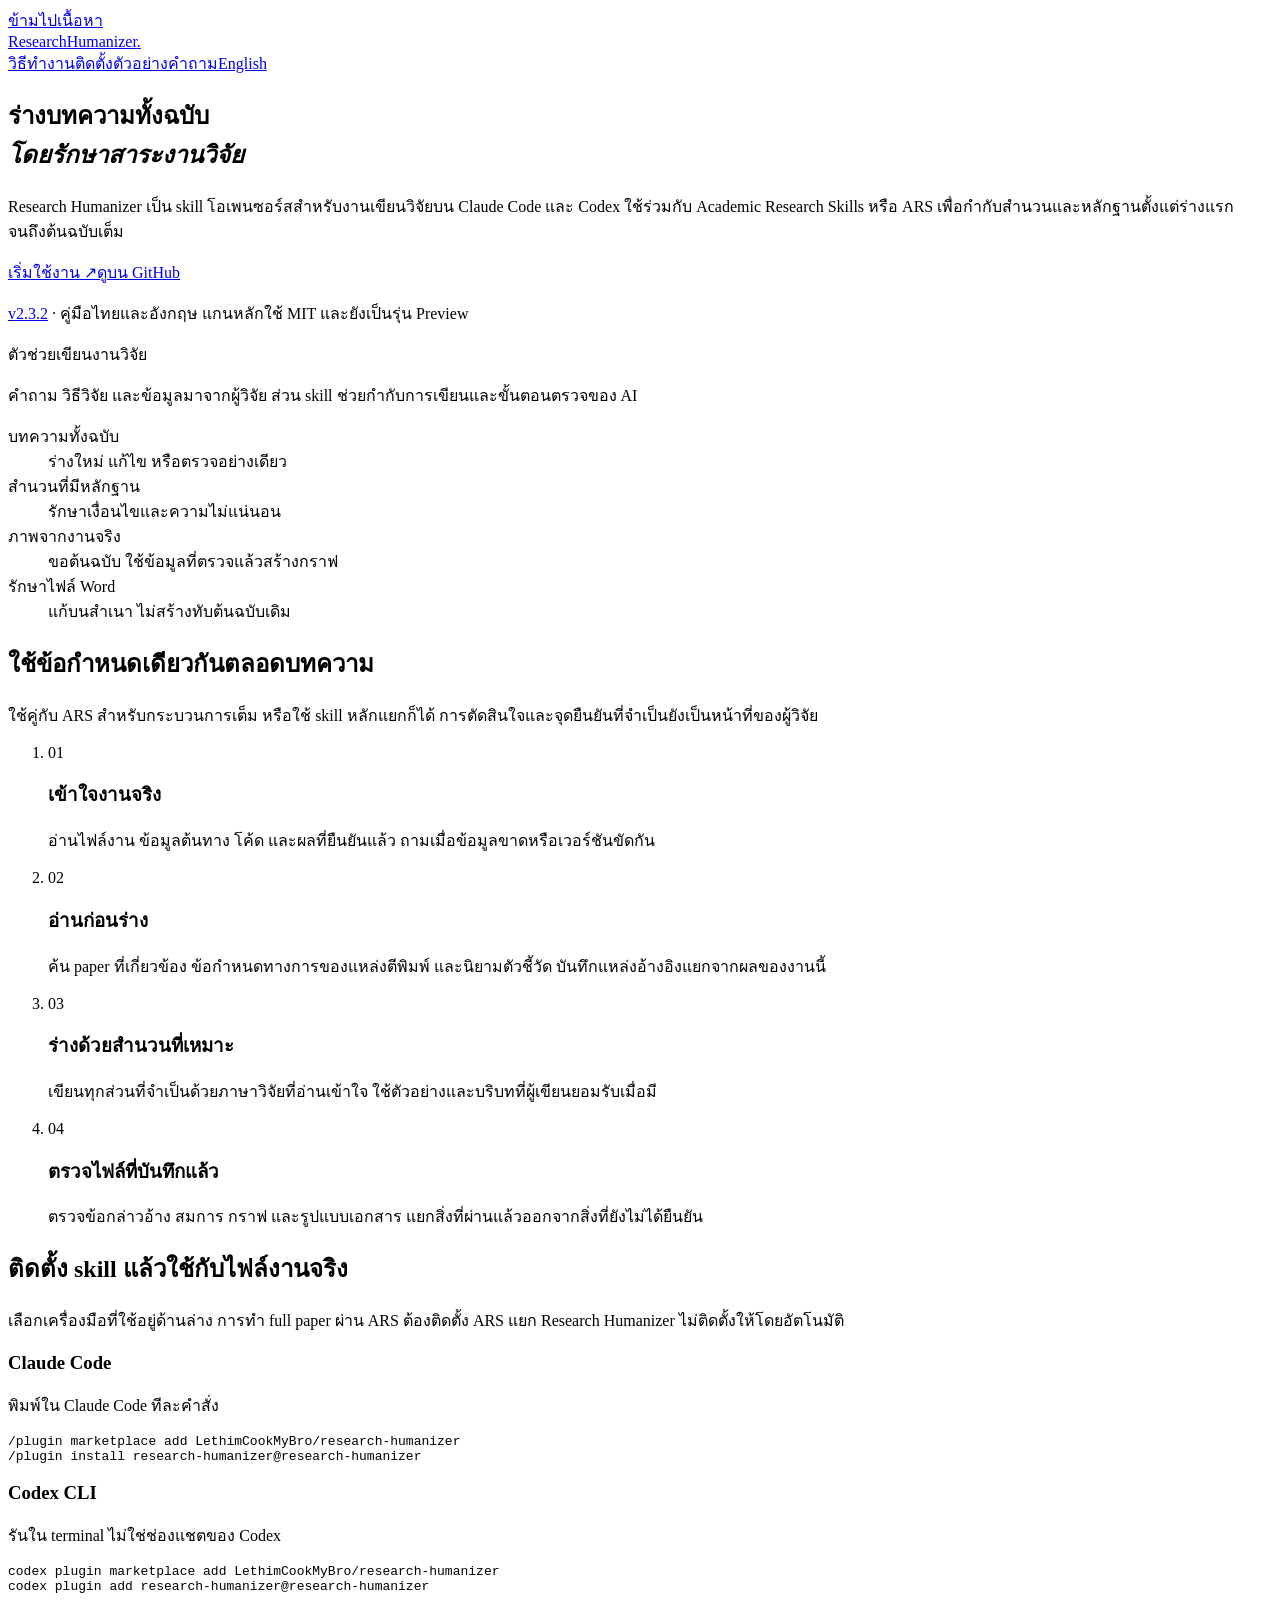
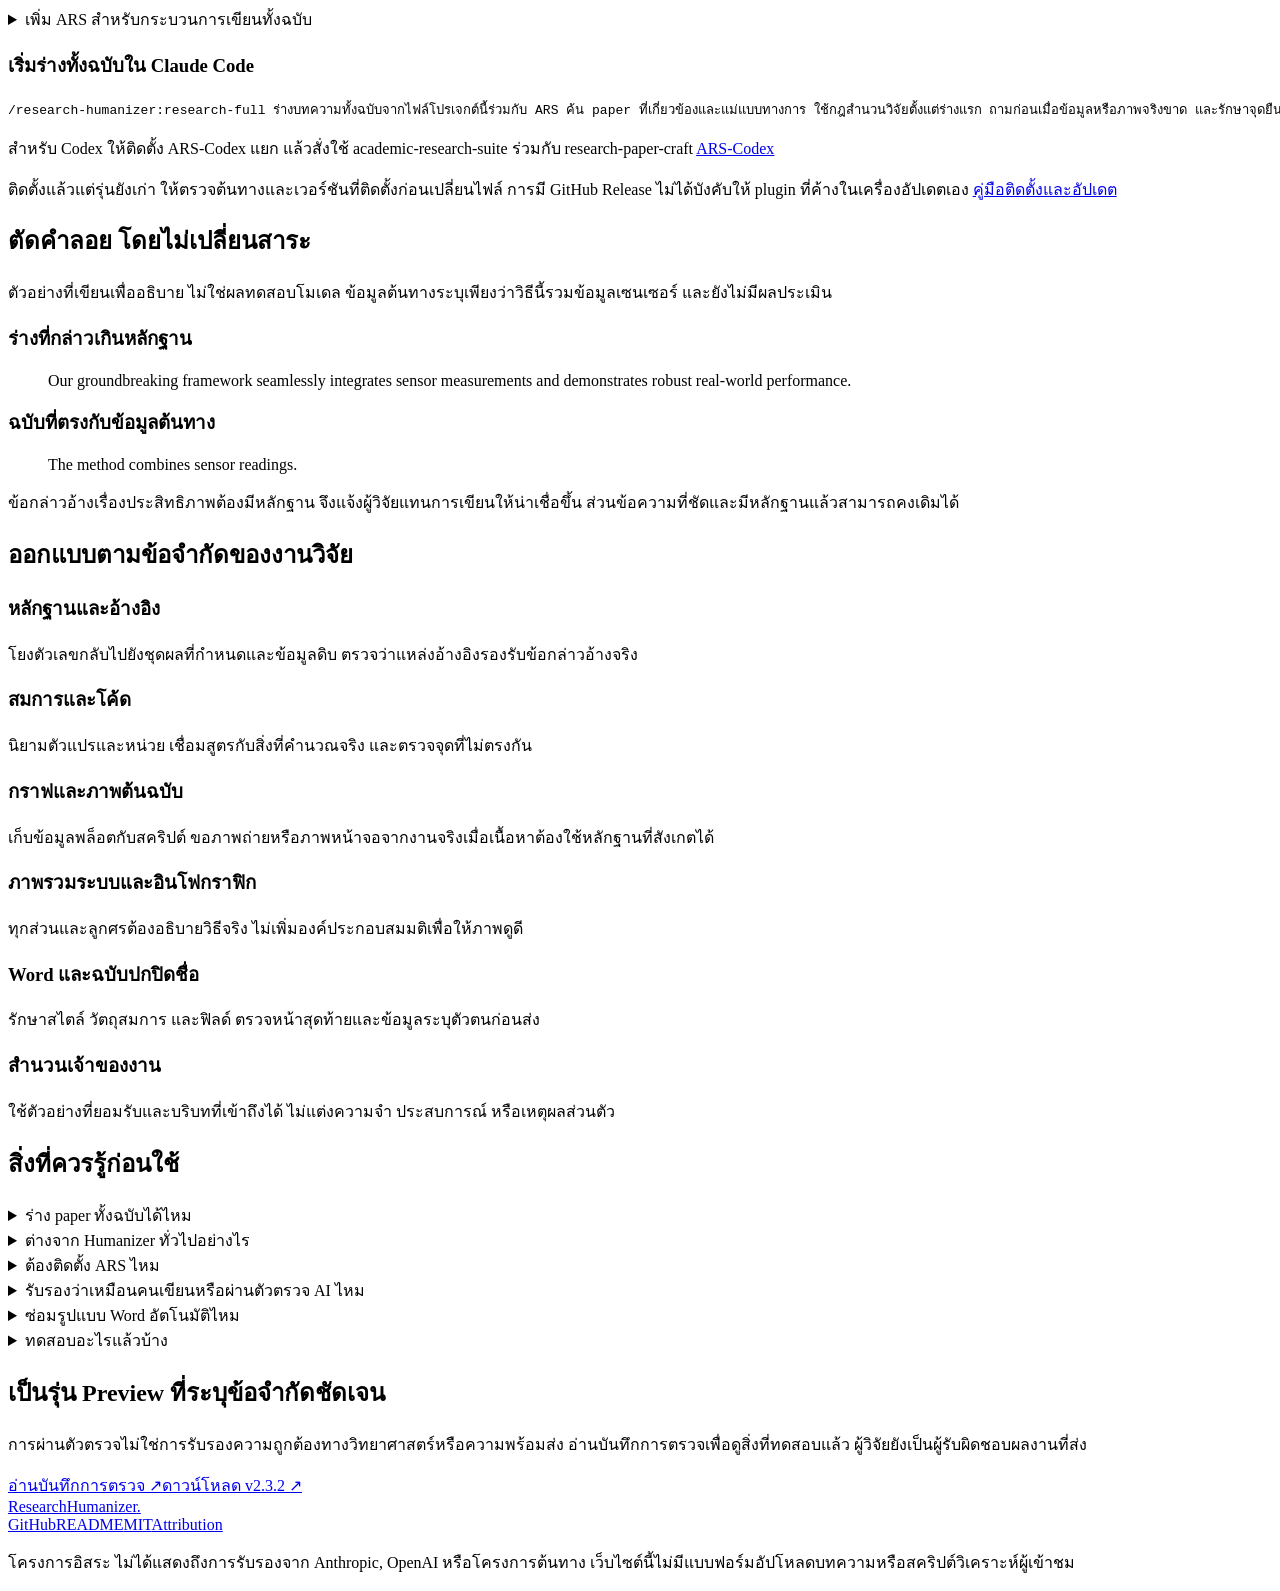
==== commit dc981951: "fix: release v2.3.2 punctuation and Unicode integrity Cover all seven retained punctuation-probe mis" ====
--- a/site/th/index.html
+++ b/site/th/index.html
@@ -21,14 +21,14 @@
 <meta name="twitter:title" content="Research Humanizer | skill เขียน paper ทั้งฉบับสำหรับงานวิจัย">
 <meta name="twitter:description" content="Research Humanizer เป็น skill ช่วย AI ร่างบทความวิจัยทั้งฉบับร่วมกับ ARS บน Claude Code และ Codex พร้อมกฎสำนวน หลักฐาน สมการ กราฟ และรูปแบบ Word">
 <link rel="stylesheet" href="/styles.css">
-<script type="application/ld+json">{"@context":"https://schema.org","@type":"SoftwareSourceCode","name":"Research Humanizer","description":"Research Humanizer เป็น skill ช่วย AI ร่างบทความวิจัยทั้งฉบับร่วมกับ ARS บน Claude Code และ Codex พร้อมกฎสำนวน หลักฐาน สมการ กราฟ และรูปแบบ Word","url":"https://research-humanizer.vercel.app/th/","codeRepository":"https://github.com/LethimCookMyBro/research-humanizer","license":"https://github.com/LethimCookMyBro/research-humanizer/blob/main/LICENSE","softwareVersion":"2.3.1","programmingLanguage":["Python","Markdown"],"inLanguage":["en","th"],"author":{"@type":"Person","name":"LethimCookMyBro","url":"https://github.com/LethimCookMyBro"}}</script>
+<script type="application/ld+json">{"@context":"https://schema.org","@type":"SoftwareSourceCode","name":"Research Humanizer","description":"Research Humanizer เป็น skill ช่วย AI ร่างบทความวิจัยทั้งฉบับร่วมกับ ARS บน Claude Code และ Codex พร้อมกฎสำนวน หลักฐาน สมการ กราฟ และรูปแบบ Word","url":"https://research-humanizer.vercel.app/th/","codeRepository":"https://github.com/LethimCookMyBro/research-humanizer","license":"https://github.com/LethimCookMyBro/research-humanizer/blob/main/LICENSE","softwareVersion":"2.3.2","programmingLanguage":["Python","Markdown"],"inLanguage":["en","th"],"author":{"@type":"Person","name":"LethimCookMyBro","url":"https://github.com/LethimCookMyBro"}}</script>
 <script src="/copy.js" defer></script>
 </head>
 <body>
 <a class="skip-link" href="#main">ข้ามไปเนื้อหา</a>
 <header class="site-header"><a class="brand" href="/">Research<span>Humanizer</span><span class="brand-dot" aria-hidden="true">.</span></a><nav aria-label="เมนูหลัก"><a href="#workflow">วิธีทำงาน</a><a href="#install">ติดตั้ง</a><a href="#examples">ตัวอย่าง</a><a href="#faq">คำถาม</a><a class="language" href="/" lang="en" hreflang="en">English</a></nav></header>
 <main id="main">
-<section class="hero" aria-labelledby="hero-heading"><div class="hero-copy"><h1 id="hero-heading">ร่างบทความทั้งฉบับ<br><em>โดยรักษาสาระงานวิจัย</em></h1><p class="intro">Research Humanizer เป็น skill โอเพนซอร์สสำหรับงานเขียนวิจัยบน Claude Code และ Codex ใช้ร่วมกับ Academic Research Skills หรือ ARS เพื่อกำกับสำนวนและหลักฐานตั้งแต่ร่างแรกจนถึงต้นฉบับเต็ม</p><div class="actions"><a class="button primary" href="#install">เริ่มใช้งาน <span aria-hidden="true">↗</span></a><a class="button secondary" href="https://github.com/LethimCookMyBro/research-humanizer">ดูบน GitHub</a></div><p class="release-note"><a href="https://github.com/LethimCookMyBro/research-humanizer/releases/tag/v2.3.1">v2.3.1</a> <span aria-hidden="true">·</span> คู่มือไทยและอังกฤษ แกนหลักใช้ MIT และยังเป็นรุ่น Preview</p></div><aside class="research-note"><p class="note-heading">ตัวช่วยเขียนงานวิจัย</p><p>คำถาม วิธีวิจัย และข้อมูลมาจากผู้วิจัย ส่วน skill ช่วยกำกับการเขียนและขั้นตอนตรวจของ AI</p><dl><div><dt>บทความทั้งฉบับ</dt><dd>ร่างใหม่ แก้ไข หรือตรวจอย่างเดียว</dd></div><div><dt>สำนวนที่มีหลักฐาน</dt><dd>รักษาเงื่อนไขและความไม่แน่นอน</dd></div><div><dt>ภาพจากงานจริง</dt><dd>ขอต้นฉบับ ใช้ข้อมูลที่ตรวจแล้วสร้างกราฟ</dd></div><div><dt>รักษาไฟล์ Word</dt><dd>แก้บนสำเนา ไม่สร้างทับต้นฉบับเดิม</dd></div></dl></aside></section>
+<section class="hero" aria-labelledby="hero-heading"><div class="hero-copy"><h1 id="hero-heading">ร่างบทความทั้งฉบับ<br><em>โดยรักษาสาระงานวิจัย</em></h1><p class="intro">Research Humanizer เป็น skill โอเพนซอร์สสำหรับงานเขียนวิจัยบน Claude Code และ Codex ใช้ร่วมกับ Academic Research Skills หรือ ARS เพื่อกำกับสำนวนและหลักฐานตั้งแต่ร่างแรกจนถึงต้นฉบับเต็ม</p><div class="actions"><a class="button primary" href="#install">เริ่มใช้งาน <span aria-hidden="true">↗</span></a><a class="button secondary" href="https://github.com/LethimCookMyBro/research-humanizer">ดูบน GitHub</a></div><p class="release-note"><a href="https://github.com/LethimCookMyBro/research-humanizer/releases/tag/v2.3.2">v2.3.2</a> <span aria-hidden="true">·</span> คู่มือไทยและอังกฤษ แกนหลักใช้ MIT และยังเป็นรุ่น Preview</p></div><aside class="research-note"><p class="note-heading">ตัวช่วยเขียนงานวิจัย</p><p>คำถาม วิธีวิจัย และข้อมูลมาจากผู้วิจัย ส่วน skill ช่วยกำกับการเขียนและขั้นตอนตรวจของ AI</p><dl><div><dt>บทความทั้งฉบับ</dt><dd>ร่างใหม่ แก้ไข หรือตรวจอย่างเดียว</dd></div><div><dt>สำนวนที่มีหลักฐาน</dt><dd>รักษาเงื่อนไขและความไม่แน่นอน</dd></div><div><dt>ภาพจากงานจริง</dt><dd>ขอต้นฉบับ ใช้ข้อมูลที่ตรวจแล้วสร้างกราฟ</dd></div><div><dt>รักษาไฟล์ Word</dt><dd>แก้บนสำเนา ไม่สร้างทับต้นฉบับเดิม</dd></div></dl></aside></section>
 <section id="workflow" class="section" aria-labelledby="workflow-heading"><h2 id="workflow-heading">ใช้ข้อกำหนดเดียวกันตลอดบทความ</h2><p class="section-lead">ใช้คู่กับ ARS สำหรับกระบวนการเต็ม หรือใช้ skill หลักแยกก็ได้ การตัดสินใจและจุดยืนยันที่จำเป็นยังเป็นหน้าที่ของผู้วิจัย</p><ol class="workflow"><li><span class="step-number">01</span><h3>เข้าใจงานจริง</h3><p>อ่านไฟล์งาน ข้อมูลต้นทาง โค้ด และผลที่ยืนยันแล้ว ถามเมื่อข้อมูลขาดหรือเวอร์ชันขัดกัน</p></li><li><span class="step-number">02</span><h3>อ่านก่อนร่าง</h3><p>ค้น paper ที่เกี่ยวข้อง ข้อกำหนดทางการของแหล่งตีพิมพ์ และนิยามตัวชี้วัด บันทึกแหล่งอ้างอิงแยกจากผลของงานนี้</p></li><li><span class="step-number">03</span><h3>ร่างด้วยสำนวนที่เหมาะ</h3><p>เขียนทุกส่วนที่จำเป็นด้วยภาษาวิจัยที่อ่านเข้าใจ ใช้ตัวอย่างและบริบทที่ผู้เขียนยอมรับเมื่อมี</p></li><li><span class="step-number">04</span><h3>ตรวจไฟล์ที่บันทึกแล้ว</h3><p>ตรวจข้อกล่าวอ้าง สมการ กราฟ และรูปแบบเอกสาร แยกสิ่งที่ผ่านแล้วออกจากสิ่งที่ยังไม่ได้ยืนยัน</p></li></ol></section>
 <section id="install" class="section install" aria-labelledby="install-heading"><div class="section-top"><h2 id="install-heading">ติดตั้ง skill แล้วใช้กับไฟล์งานจริง</h2><p class="section-lead">เลือกเครื่องมือที่ใช้อยู่ด้านล่าง การทำ full paper ผ่าน ARS ต้องติดตั้ง ARS แยก Research Humanizer ไม่ติดตั้งให้โดยอัตโนมัติ</p></div><div class="install-grid"><article><h3>Claude Code</h3><p>พิมพ์ใน Claude Code ทีละคำสั่ง</p><div class="code-box"><button class="copy" type="button" hidden data-copy="claude-install" data-done="คัดลอกแล้ว" data-fail="เลือกข้อความเพื่อคัดลอก">คัดลอก</button><pre><code id="claude-install">/plugin marketplace add LethimCookMyBro/research-humanizer
 /plugin install research-humanizer@research-humanizer</code></pre></div></article><article><h3>Codex CLI</h3><p>รันใน terminal ไม่ใช่ช่องแชตของ Codex</p><div class="code-box"><button class="copy" type="button" hidden data-copy="codex-install" data-done="คัดลอกแล้ว" data-fail="เลือกข้อความเพื่อคัดลอก">คัดลอก</button><pre><code id="codex-install">codex plugin marketplace add LethimCookMyBro/research-humanizer
@@ -36,8 +36,8 @@
 /plugin install academic-research-skills</code></pre></div></details><h3 class="start-label">เริ่มร่างทั้งฉบับใน Claude Code</h3><div class="code-box"><button class="copy" type="button" hidden data-copy="full-paper-prompt" data-done="คัดลอกแล้ว" data-fail="เลือกข้อความเพื่อคัดลอก">คัดลอก</button><pre><code id="full-paper-prompt">/research-humanizer:research-full ร่างบทความทั้งฉบับจากไฟล์โปรเจกต์นี้ร่วมกับ ARS ค้น paper ที่เกี่ยวข้องและแม่แบบทางการ ใช้กฎสำนวนวิจัยตั้งแต่ร่างแรก ถามก่อนเมื่อข้อมูลหรือภาพจริงขาด และรักษาจุดยืนยันของผู้วิจัย</code></pre></div><p class="small">สำหรับ Codex ให้ติดตั้ง ARS-Codex แยก แล้วสั่งใช้ academic-research-suite ร่วมกับ research-paper-craft <a href="https://github.com/Imbad0202/academic-research-skills-codex">ARS-Codex</a></p><p class="small">ติดตั้งแล้วแต่รุ่นยังเก่า ให้ตรวจต้นทางและเวอร์ชันที่ติดตั้งก่อนเปลี่ยนไฟล์ การมี GitHub Release ไม่ได้บังคับให้ plugin ที่ค้างในเครื่องอัปเดตเอง <a href="https://github.com/LethimCookMyBro/research-humanizer/blob/main/README%28TH%29.md#install">คู่มือติดตั้งและอัปเดต</a></p></section>
 <section id="examples" class="section" aria-labelledby="example-heading"><h2 id="example-heading">ตัดคำลอย โดยไม่เปลี่ยนสาระ</h2><p class="section-lead">ตัวอย่างที่เขียนเพื่ออธิบาย ไม่ใช่ผลทดสอบโมเดล ข้อมูลต้นทางระบุเพียงว่าวิธีนี้รวมข้อมูลเซนเซอร์ และยังไม่มีผลประเมิน</p><div class="example-grid"><article class="before"><h3>ร่างที่กล่าวเกินหลักฐาน</h3><blockquote lang="en">Our groundbreaking framework seamlessly integrates sensor measurements and demonstrates robust real-world performance.</blockquote></article><article class="after"><h3>ฉบับที่ตรงกับข้อมูลต้นทาง</h3><blockquote lang="en">The method combines sensor readings.</blockquote><p>ข้อกล่าวอ้างเรื่องประสิทธิภาพต้องมีหลักฐาน จึงแจ้งผู้วิจัยแทนการเขียนให้น่าเชื่อขึ้น ส่วนข้อความที่ชัดและมีหลักฐานแล้วสามารถคงเดิมได้</p></article></div></section>
 <section class="section" aria-labelledby="scope-heading"><h2 id="scope-heading">ออกแบบตามข้อจำกัดของงานวิจัย</h2><div class="scope-grid"><div><h3>หลักฐานและอ้างอิง</h3><p>โยงตัวเลขกลับไปยังชุดผลที่กำหนดและข้อมูลดิบ ตรวจว่าแหล่งอ้างอิงรองรับข้อกล่าวอ้างจริง</p></div><div><h3>สมการและโค้ด</h3><p>นิยามตัวแปรและหน่วย เชื่อมสูตรกับสิ่งที่คำนวณจริง และตรวจจุดที่ไม่ตรงกัน</p></div><div><h3>กราฟและภาพต้นฉบับ</h3><p>เก็บข้อมูลพล็อตกับสคริปต์ ขอภาพถ่ายหรือภาพหน้าจอจากงานจริงเมื่อเนื้อหาต้องใช้หลักฐานที่สังเกตได้</p></div><div><h3>ภาพรวมระบบและอินโฟกราฟิก</h3><p>ทุกส่วนและลูกศรต้องอธิบายวิธีจริง ไม่เพิ่มองค์ประกอบสมมติเพื่อให้ภาพดูดี</p></div><div><h3>Word และฉบับปกปิดชื่อ</h3><p>รักษาสไตล์ วัตถุสมการ และฟิลด์ ตรวจหน้าสุดท้ายและข้อมูลระบุตัวตนก่อนส่ง</p></div><div><h3>สำนวนเจ้าของงาน</h3><p>ใช้ตัวอย่างที่ยอมรับและบริบทที่เข้าถึงได้ ไม่แต่งความจำ ประสบการณ์ หรือเหตุผลส่วนตัว</p></div></div></section>
-<section id="faq" class="section faq" aria-labelledby="faq-heading"><h2 id="faq-heading">สิ่งที่ควรรู้ก่อนใช้</h2><details><summary>ร่าง paper ทั้งฉบับได้ไหม</summary><p>โหมด full-paper กำหนดให้ AI ร่างทุกส่วนที่จำเป็นจากข้อมูลที่ให้ แต่ไม่ได้เปลี่ยนหัวข้อให้กลายเป็นการทดลองที่ทำเสร็จแล้ว และไม่สร้างผลที่ยังไม่มี</p></details><details><summary>ต่างจาก Humanizer ทั่วไปอย่างไร</summary><p>ออกแบบสำหรับบทความวิจัยโดยเฉพาะ รักษาศัพท์เทคนิค ขอบเขต ความไม่แน่นอน อ้างอิง คณิตศาสตร์ และเงื่อนไขด้านหลักฐานขณะร่างและแก้</p></details><details><summary>ต้องติดตั้ง ARS ไหม</summary><p>ต้องติดตั้งแยกเฉพาะเมื่อเลือกเส้นทางที่ใช้ ARS ประสานงาน ส่วน skill research-paper-craft ใช้ร่าง แก้ หรือตรวจแบบแยกได้</p></details><details><summary>รับรองว่าเหมือนคนเขียนหรือผ่านตัวตรวจ AI ไหม</summary><p>ไม่รับรอง รูปแบบสำนวนไม่ใช่หลักฐานระบุผู้เขียน โครงการไม่ได้ตั้งเป้าหลบตัวตรวจ AI และต้องทำตามนโยบายเปิดเผยการใช้ AI ของแหล่งตีพิมพ์</p></details><details><summary>ซ่อมรูปแบบ Word อัตโนมัติไหม</summary><p>ไม่ใช่ ตัวตรวจ DOCX อ่านโครงสร้างอย่างเดียว ต้องตรวจไฟล์จริงใน Microsoft Word ก่อนอ้างว่าจำนวนหน้าและรูปแบบสุดท้ายผ่านแล้ว</p></details><details><summary>ทดสอบอะไรแล้วบ้าง</summary><p>รุ่น v2.3.1 มีชุดทดสอบซอฟต์แวร์และข้อกำหนดคำสั่ง แต่ยังไม่ได้สาธิตการใช้ ARS จริง คุณภาพทั้งบทความ และการซ่อม Word แบบครบกระบวนการสำหรับตัวเชื่อมนี้</p></details></section>
-<section class="limits"><div><h2>เป็นรุ่น Preview ที่ระบุข้อจำกัดชัดเจน</h2><p>การผ่านตัวตรวจไม่ใช่การรับรองความถูกต้องทางวิทยาศาสตร์หรือความพร้อมส่ง อ่านบันทึกการตรวจเพื่อดูสิ่งที่ทดสอบแล้ว ผู้วิจัยยังเป็นผู้รับผิดชอบผลงานที่ส่ง</p></div><div class="limits-links"><a href="https://github.com/LethimCookMyBro/research-humanizer/blob/main/docs/VERIFICATION.md">อ่านบันทึกการตรวจ ↗</a><a href="https://github.com/LethimCookMyBro/research-humanizer/releases/tag/v2.3.1">ดาวน์โหลด v2.3.1 ↗</a></div></section>
+<section id="faq" class="section faq" aria-labelledby="faq-heading"><h2 id="faq-heading">สิ่งที่ควรรู้ก่อนใช้</h2><details><summary>ร่าง paper ทั้งฉบับได้ไหม</summary><p>โหมด full-paper กำหนดให้ AI ร่างทุกส่วนที่จำเป็นจากข้อมูลที่ให้ แต่ไม่ได้เปลี่ยนหัวข้อให้กลายเป็นการทดลองที่ทำเสร็จแล้ว และไม่สร้างผลที่ยังไม่มี</p></details><details><summary>ต่างจาก Humanizer ทั่วไปอย่างไร</summary><p>ออกแบบสำหรับบทความวิจัยโดยเฉพาะ รักษาศัพท์เทคนิค ขอบเขต ความไม่แน่นอน อ้างอิง คณิตศาสตร์ และเงื่อนไขด้านหลักฐานขณะร่างและแก้</p></details><details><summary>ต้องติดตั้ง ARS ไหม</summary><p>ต้องติดตั้งแยกเฉพาะเมื่อเลือกเส้นทางที่ใช้ ARS ประสานงาน ส่วน skill research-paper-craft ใช้ร่าง แก้ หรือตรวจแบบแยกได้</p></details><details><summary>รับรองว่าเหมือนคนเขียนหรือผ่านตัวตรวจ AI ไหม</summary><p>ไม่รับรอง รูปแบบสำนวนไม่ใช่หลักฐานระบุผู้เขียน โครงการไม่ได้ตั้งเป้าหลบตัวตรวจ AI และต้องทำตามนโยบายเปิดเผยการใช้ AI ของแหล่งตีพิมพ์</p></details><details><summary>ซ่อมรูปแบบ Word อัตโนมัติไหม</summary><p>ไม่ใช่ ตัวตรวจ DOCX อ่านโครงสร้างอย่างเดียว ต้องตรวจไฟล์จริงใน Microsoft Word ก่อนอ้างว่าจำนวนหน้าและรูปแบบสุดท้ายผ่านแล้ว</p></details><details><summary>ทดสอบอะไรแล้วบ้าง</summary><p>รุ่น v2.3.2 มีชุดทดสอบซอฟต์แวร์และข้อกำหนดคำสั่ง แต่ยังไม่ได้สาธิตการใช้ ARS จริง คุณภาพทั้งบทความ และการซ่อม Word แบบครบกระบวนการสำหรับตัวเชื่อมนี้</p></details></section>
+<section class="limits"><div><h2>เป็นรุ่น Preview ที่ระบุข้อจำกัดชัดเจน</h2><p>การผ่านตัวตรวจไม่ใช่การรับรองความถูกต้องทางวิทยาศาสตร์หรือความพร้อมส่ง อ่านบันทึกการตรวจเพื่อดูสิ่งที่ทดสอบแล้ว ผู้วิจัยยังเป็นผู้รับผิดชอบผลงานที่ส่ง</p></div><div class="limits-links"><a href="https://github.com/LethimCookMyBro/research-humanizer/blob/main/docs/VERIFICATION.md">อ่านบันทึกการตรวจ ↗</a><a href="https://github.com/LethimCookMyBro/research-humanizer/releases/tag/v2.3.2">ดาวน์โหลด v2.3.2 ↗</a></div></section>
 </main>
 <footer><div class="footer-top"><a class="brand" href="/">Research<span>Humanizer</span><span class="brand-dot" aria-hidden="true">.</span></a><div><a href="https://github.com/LethimCookMyBro/research-humanizer">GitHub</a><a href="https://github.com/LethimCookMyBro/research-humanizer/blob/main/README%28TH%29.md">README</a><a href="https://github.com/LethimCookMyBro/research-humanizer/blob/main/LICENSE">MIT</a><a href="https://github.com/LethimCookMyBro/research-humanizer/blob/main/THIRD_PARTY_NOTICES.md">Attribution</a></div></div><p>โครงการอิสระ ไม่ได้แสดงถึงการรับรองจาก Anthropic, OpenAI หรือโครงการต้นทาง เว็บไซต์นี้ไม่มีแบบฟอร์มอัปโหลดบทความหรือสคริปต์วิเคราะห์ผู้เข้าชม</p></footer>
 <p id="copy-status" class="sr-only" role="status" aria-live="polite"></p>
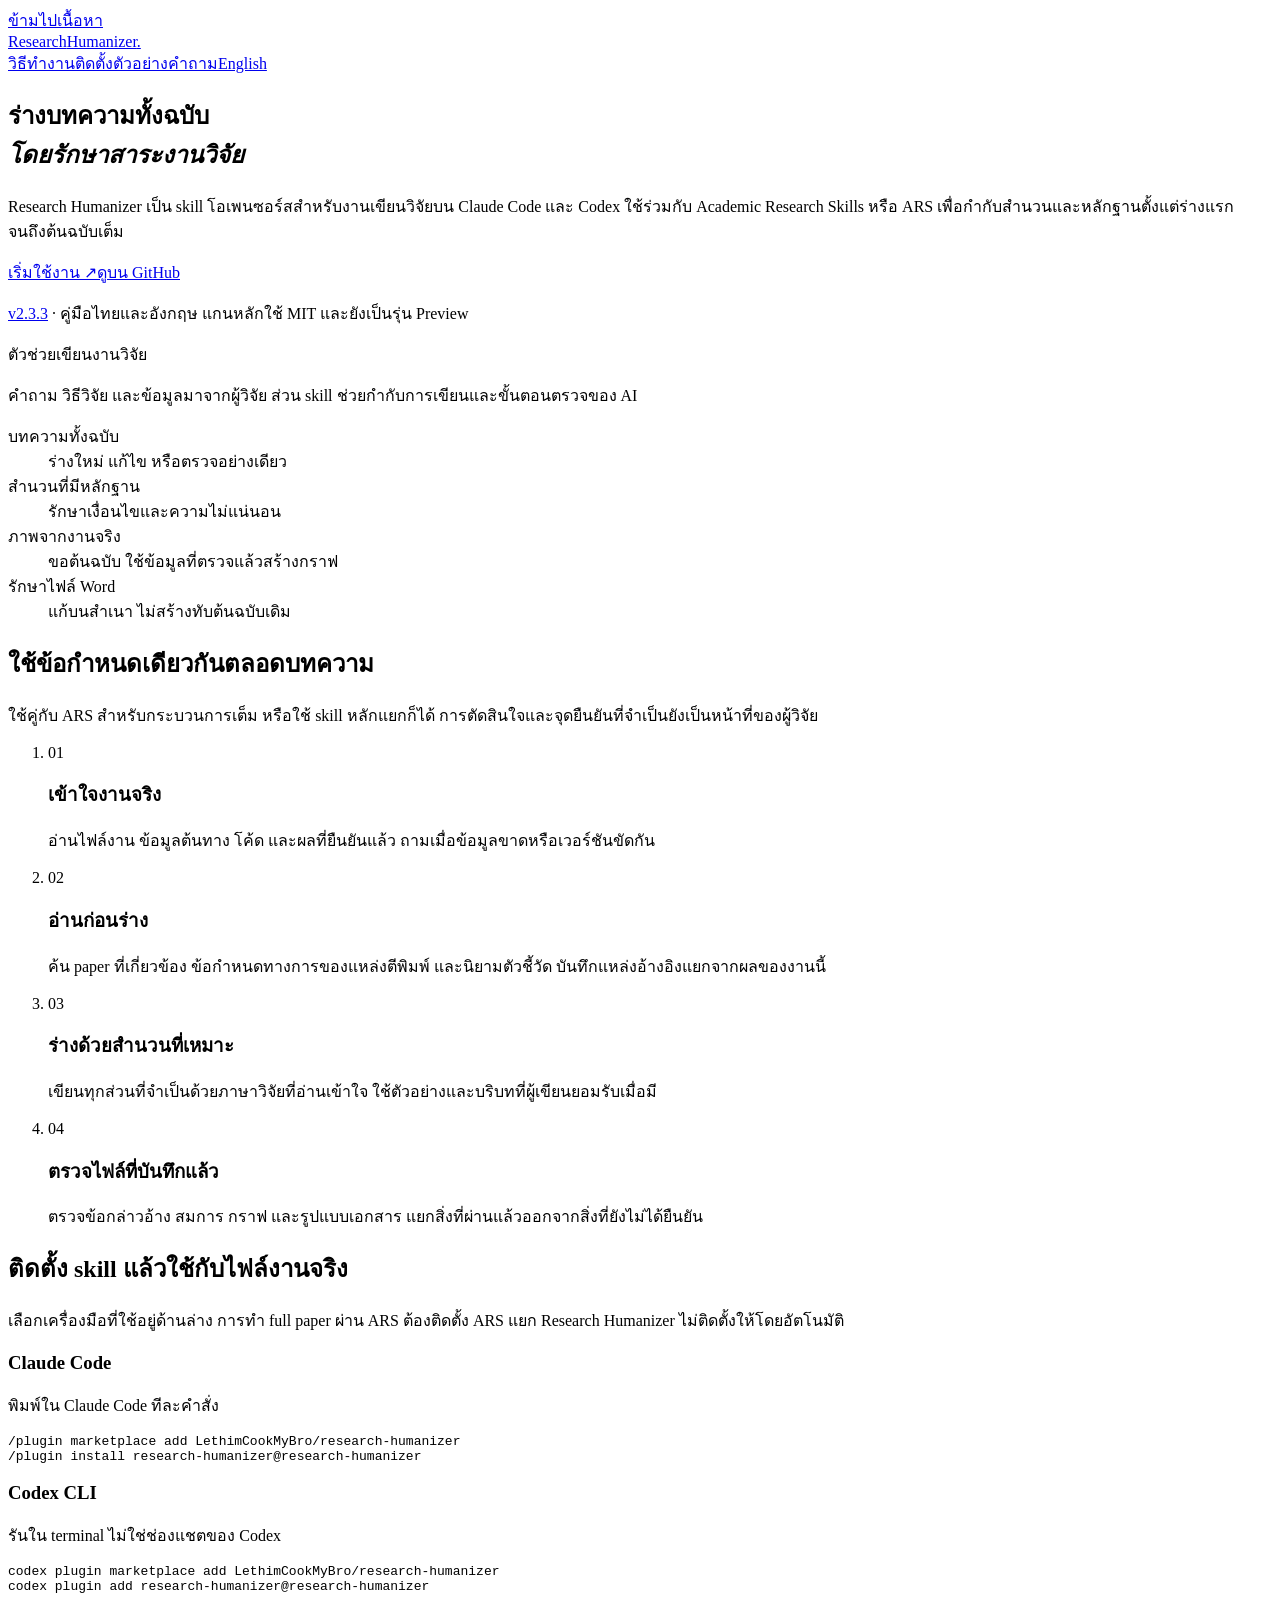
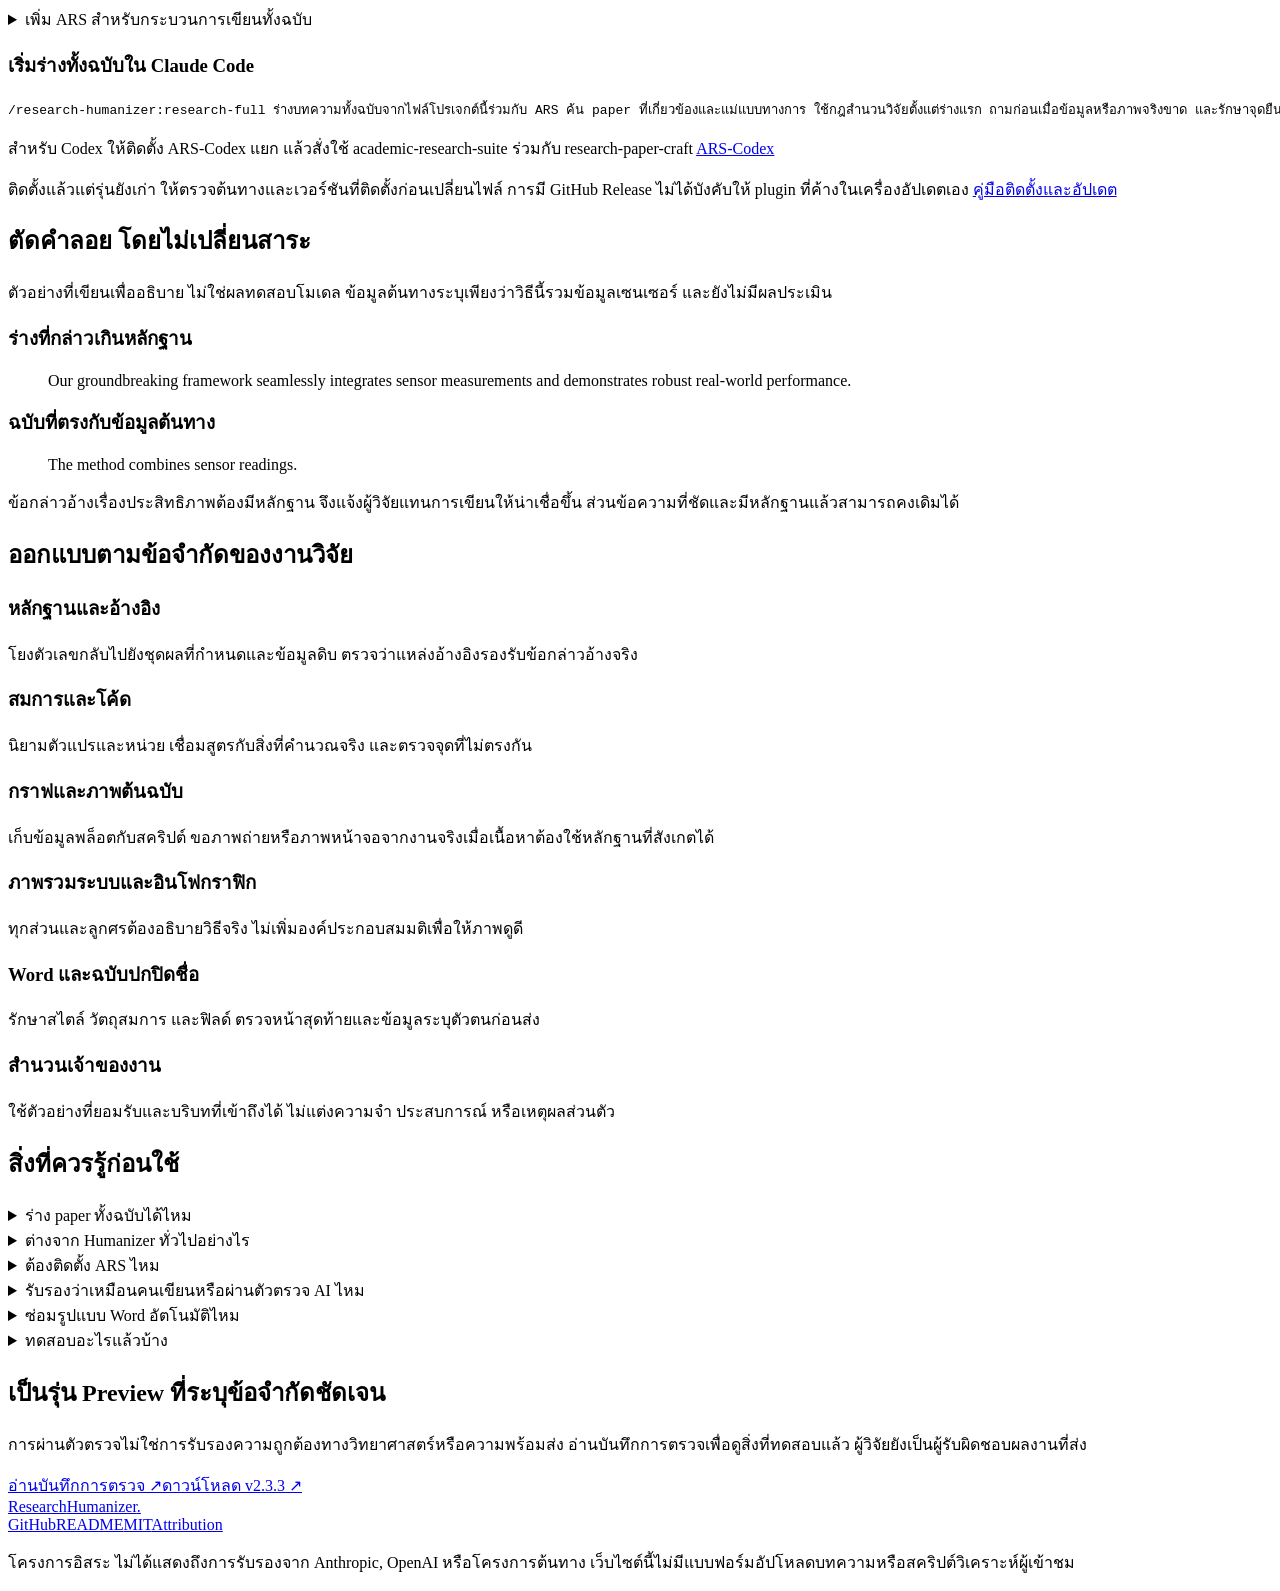
==== commit 664cf952: "feat: release v2.3.3 research reasoning and gap validation Publish the approved v2.3.3 candidate wit" ====
--- a/site/th/index.html
+++ b/site/th/index.html
@@ -21,14 +21,14 @@
 <meta name="twitter:title" content="Research Humanizer | skill เขียน paper ทั้งฉบับสำหรับงานวิจัย">
 <meta name="twitter:description" content="Research Humanizer เป็น skill ช่วย AI ร่างบทความวิจัยทั้งฉบับร่วมกับ ARS บน Claude Code และ Codex พร้อมกฎสำนวน หลักฐาน สมการ กราฟ และรูปแบบ Word">
 <link rel="stylesheet" href="/styles.css">
-<script type="application/ld+json">{"@context":"https://schema.org","@type":"SoftwareSourceCode","name":"Research Humanizer","description":"Research Humanizer เป็น skill ช่วย AI ร่างบทความวิจัยทั้งฉบับร่วมกับ ARS บน Claude Code และ Codex พร้อมกฎสำนวน หลักฐาน สมการ กราฟ และรูปแบบ Word","url":"https://research-humanizer.vercel.app/th/","codeRepository":"https://github.com/LethimCookMyBro/research-humanizer","license":"https://github.com/LethimCookMyBro/research-humanizer/blob/main/LICENSE","softwareVersion":"2.3.2","programmingLanguage":["Python","Markdown"],"inLanguage":["en","th"],"author":{"@type":"Person","name":"LethimCookMyBro","url":"https://github.com/LethimCookMyBro"}}</script>
+<script type="application/ld+json">{"@context":"https://schema.org","@type":"SoftwareSourceCode","name":"Research Humanizer","description":"Research Humanizer เป็น skill ช่วย AI ร่างบทความวิจัยทั้งฉบับร่วมกับ ARS บน Claude Code และ Codex พร้อมกฎสำนวน หลักฐาน สมการ กราฟ และรูปแบบ Word","url":"https://research-humanizer.vercel.app/th/","codeRepository":"https://github.com/LethimCookMyBro/research-humanizer","license":"https://github.com/LethimCookMyBro/research-humanizer/blob/main/LICENSE","softwareVersion":"2.3.3","programmingLanguage":["Python","Markdown"],"inLanguage":["en","th"],"author":{"@type":"Person","name":"LethimCookMyBro","url":"https://github.com/LethimCookMyBro"}}</script>
 <script src="/copy.js" defer></script>
 </head>
 <body>
 <a class="skip-link" href="#main">ข้ามไปเนื้อหา</a>
 <header class="site-header"><a class="brand" href="/">Research<span>Humanizer</span><span class="brand-dot" aria-hidden="true">.</span></a><nav aria-label="เมนูหลัก"><a href="#workflow">วิธีทำงาน</a><a href="#install">ติดตั้ง</a><a href="#examples">ตัวอย่าง</a><a href="#faq">คำถาม</a><a class="language" href="/" lang="en" hreflang="en">English</a></nav></header>
 <main id="main">
-<section class="hero" aria-labelledby="hero-heading"><div class="hero-copy"><h1 id="hero-heading">ร่างบทความทั้งฉบับ<br><em>โดยรักษาสาระงานวิจัย</em></h1><p class="intro">Research Humanizer เป็น skill โอเพนซอร์สสำหรับงานเขียนวิจัยบน Claude Code และ Codex ใช้ร่วมกับ Academic Research Skills หรือ ARS เพื่อกำกับสำนวนและหลักฐานตั้งแต่ร่างแรกจนถึงต้นฉบับเต็ม</p><div class="actions"><a class="button primary" href="#install">เริ่มใช้งาน <span aria-hidden="true">↗</span></a><a class="button secondary" href="https://github.com/LethimCookMyBro/research-humanizer">ดูบน GitHub</a></div><p class="release-note"><a href="https://github.com/LethimCookMyBro/research-humanizer/releases/tag/v2.3.2">v2.3.2</a> <span aria-hidden="true">·</span> คู่มือไทยและอังกฤษ แกนหลักใช้ MIT และยังเป็นรุ่น Preview</p></div><aside class="research-note"><p class="note-heading">ตัวช่วยเขียนงานวิจัย</p><p>คำถาม วิธีวิจัย และข้อมูลมาจากผู้วิจัย ส่วน skill ช่วยกำกับการเขียนและขั้นตอนตรวจของ AI</p><dl><div><dt>บทความทั้งฉบับ</dt><dd>ร่างใหม่ แก้ไข หรือตรวจอย่างเดียว</dd></div><div><dt>สำนวนที่มีหลักฐาน</dt><dd>รักษาเงื่อนไขและความไม่แน่นอน</dd></div><div><dt>ภาพจากงานจริง</dt><dd>ขอต้นฉบับ ใช้ข้อมูลที่ตรวจแล้วสร้างกราฟ</dd></div><div><dt>รักษาไฟล์ Word</dt><dd>แก้บนสำเนา ไม่สร้างทับต้นฉบับเดิม</dd></div></dl></aside></section>
+<section class="hero" aria-labelledby="hero-heading"><div class="hero-copy"><h1 id="hero-heading">ร่างบทความทั้งฉบับ<br><em>โดยรักษาสาระงานวิจัย</em></h1><p class="intro">Research Humanizer เป็น skill โอเพนซอร์สสำหรับงานเขียนวิจัยบน Claude Code และ Codex ใช้ร่วมกับ Academic Research Skills หรือ ARS เพื่อกำกับสำนวนและหลักฐานตั้งแต่ร่างแรกจนถึงต้นฉบับเต็ม</p><div class="actions"><a class="button primary" href="#install">เริ่มใช้งาน <span aria-hidden="true">↗</span></a><a class="button secondary" href="https://github.com/LethimCookMyBro/research-humanizer">ดูบน GitHub</a></div><p class="release-note"><a href="https://github.com/LethimCookMyBro/research-humanizer/releases/tag/v2.3.3">v2.3.3</a> <span aria-hidden="true">·</span> คู่มือไทยและอังกฤษ แกนหลักใช้ MIT และยังเป็นรุ่น Preview</p></div><aside class="research-note"><p class="note-heading">ตัวช่วยเขียนงานวิจัย</p><p>คำถาม วิธีวิจัย และข้อมูลมาจากผู้วิจัย ส่วน skill ช่วยกำกับการเขียนและขั้นตอนตรวจของ AI</p><dl><div><dt>บทความทั้งฉบับ</dt><dd>ร่างใหม่ แก้ไข หรือตรวจอย่างเดียว</dd></div><div><dt>สำนวนที่มีหลักฐาน</dt><dd>รักษาเงื่อนไขและความไม่แน่นอน</dd></div><div><dt>ภาพจากงานจริง</dt><dd>ขอต้นฉบับ ใช้ข้อมูลที่ตรวจแล้วสร้างกราฟ</dd></div><div><dt>รักษาไฟล์ Word</dt><dd>แก้บนสำเนา ไม่สร้างทับต้นฉบับเดิม</dd></div></dl></aside></section>
 <section id="workflow" class="section" aria-labelledby="workflow-heading"><h2 id="workflow-heading">ใช้ข้อกำหนดเดียวกันตลอดบทความ</h2><p class="section-lead">ใช้คู่กับ ARS สำหรับกระบวนการเต็ม หรือใช้ skill หลักแยกก็ได้ การตัดสินใจและจุดยืนยันที่จำเป็นยังเป็นหน้าที่ของผู้วิจัย</p><ol class="workflow"><li><span class="step-number">01</span><h3>เข้าใจงานจริง</h3><p>อ่านไฟล์งาน ข้อมูลต้นทาง โค้ด และผลที่ยืนยันแล้ว ถามเมื่อข้อมูลขาดหรือเวอร์ชันขัดกัน</p></li><li><span class="step-number">02</span><h3>อ่านก่อนร่าง</h3><p>ค้น paper ที่เกี่ยวข้อง ข้อกำหนดทางการของแหล่งตีพิมพ์ และนิยามตัวชี้วัด บันทึกแหล่งอ้างอิงแยกจากผลของงานนี้</p></li><li><span class="step-number">03</span><h3>ร่างด้วยสำนวนที่เหมาะ</h3><p>เขียนทุกส่วนที่จำเป็นด้วยภาษาวิจัยที่อ่านเข้าใจ ใช้ตัวอย่างและบริบทที่ผู้เขียนยอมรับเมื่อมี</p></li><li><span class="step-number">04</span><h3>ตรวจไฟล์ที่บันทึกแล้ว</h3><p>ตรวจข้อกล่าวอ้าง สมการ กราฟ และรูปแบบเอกสาร แยกสิ่งที่ผ่านแล้วออกจากสิ่งที่ยังไม่ได้ยืนยัน</p></li></ol></section>
 <section id="install" class="section install" aria-labelledby="install-heading"><div class="section-top"><h2 id="install-heading">ติดตั้ง skill แล้วใช้กับไฟล์งานจริง</h2><p class="section-lead">เลือกเครื่องมือที่ใช้อยู่ด้านล่าง การทำ full paper ผ่าน ARS ต้องติดตั้ง ARS แยก Research Humanizer ไม่ติดตั้งให้โดยอัตโนมัติ</p></div><div class="install-grid"><article><h3>Claude Code</h3><p>พิมพ์ใน Claude Code ทีละคำสั่ง</p><div class="code-box"><button class="copy" type="button" hidden data-copy="claude-install" data-done="คัดลอกแล้ว" data-fail="เลือกข้อความเพื่อคัดลอก">คัดลอก</button><pre><code id="claude-install">/plugin marketplace add LethimCookMyBro/research-humanizer
 /plugin install research-humanizer@research-humanizer</code></pre></div></article><article><h3>Codex CLI</h3><p>รันใน terminal ไม่ใช่ช่องแชตของ Codex</p><div class="code-box"><button class="copy" type="button" hidden data-copy="codex-install" data-done="คัดลอกแล้ว" data-fail="เลือกข้อความเพื่อคัดลอก">คัดลอก</button><pre><code id="codex-install">codex plugin marketplace add LethimCookMyBro/research-humanizer
@@ -36,8 +36,8 @@
 /plugin install academic-research-skills</code></pre></div></details><h3 class="start-label">เริ่มร่างทั้งฉบับใน Claude Code</h3><div class="code-box"><button class="copy" type="button" hidden data-copy="full-paper-prompt" data-done="คัดลอกแล้ว" data-fail="เลือกข้อความเพื่อคัดลอก">คัดลอก</button><pre><code id="full-paper-prompt">/research-humanizer:research-full ร่างบทความทั้งฉบับจากไฟล์โปรเจกต์นี้ร่วมกับ ARS ค้น paper ที่เกี่ยวข้องและแม่แบบทางการ ใช้กฎสำนวนวิจัยตั้งแต่ร่างแรก ถามก่อนเมื่อข้อมูลหรือภาพจริงขาด และรักษาจุดยืนยันของผู้วิจัย</code></pre></div><p class="small">สำหรับ Codex ให้ติดตั้ง ARS-Codex แยก แล้วสั่งใช้ academic-research-suite ร่วมกับ research-paper-craft <a href="https://github.com/Imbad0202/academic-research-skills-codex">ARS-Codex</a></p><p class="small">ติดตั้งแล้วแต่รุ่นยังเก่า ให้ตรวจต้นทางและเวอร์ชันที่ติดตั้งก่อนเปลี่ยนไฟล์ การมี GitHub Release ไม่ได้บังคับให้ plugin ที่ค้างในเครื่องอัปเดตเอง <a href="https://github.com/LethimCookMyBro/research-humanizer/blob/main/README%28TH%29.md#install">คู่มือติดตั้งและอัปเดต</a></p></section>
 <section id="examples" class="section" aria-labelledby="example-heading"><h2 id="example-heading">ตัดคำลอย โดยไม่เปลี่ยนสาระ</h2><p class="section-lead">ตัวอย่างที่เขียนเพื่ออธิบาย ไม่ใช่ผลทดสอบโมเดล ข้อมูลต้นทางระบุเพียงว่าวิธีนี้รวมข้อมูลเซนเซอร์ และยังไม่มีผลประเมิน</p><div class="example-grid"><article class="before"><h3>ร่างที่กล่าวเกินหลักฐาน</h3><blockquote lang="en">Our groundbreaking framework seamlessly integrates sensor measurements and demonstrates robust real-world performance.</blockquote></article><article class="after"><h3>ฉบับที่ตรงกับข้อมูลต้นทาง</h3><blockquote lang="en">The method combines sensor readings.</blockquote><p>ข้อกล่าวอ้างเรื่องประสิทธิภาพต้องมีหลักฐาน จึงแจ้งผู้วิจัยแทนการเขียนให้น่าเชื่อขึ้น ส่วนข้อความที่ชัดและมีหลักฐานแล้วสามารถคงเดิมได้</p></article></div></section>
 <section class="section" aria-labelledby="scope-heading"><h2 id="scope-heading">ออกแบบตามข้อจำกัดของงานวิจัย</h2><div class="scope-grid"><div><h3>หลักฐานและอ้างอิง</h3><p>โยงตัวเลขกลับไปยังชุดผลที่กำหนดและข้อมูลดิบ ตรวจว่าแหล่งอ้างอิงรองรับข้อกล่าวอ้างจริง</p></div><div><h3>สมการและโค้ด</h3><p>นิยามตัวแปรและหน่วย เชื่อมสูตรกับสิ่งที่คำนวณจริง และตรวจจุดที่ไม่ตรงกัน</p></div><div><h3>กราฟและภาพต้นฉบับ</h3><p>เก็บข้อมูลพล็อตกับสคริปต์ ขอภาพถ่ายหรือภาพหน้าจอจากงานจริงเมื่อเนื้อหาต้องใช้หลักฐานที่สังเกตได้</p></div><div><h3>ภาพรวมระบบและอินโฟกราฟิก</h3><p>ทุกส่วนและลูกศรต้องอธิบายวิธีจริง ไม่เพิ่มองค์ประกอบสมมติเพื่อให้ภาพดูดี</p></div><div><h3>Word และฉบับปกปิดชื่อ</h3><p>รักษาสไตล์ วัตถุสมการ และฟิลด์ ตรวจหน้าสุดท้ายและข้อมูลระบุตัวตนก่อนส่ง</p></div><div><h3>สำนวนเจ้าของงาน</h3><p>ใช้ตัวอย่างที่ยอมรับและบริบทที่เข้าถึงได้ ไม่แต่งความจำ ประสบการณ์ หรือเหตุผลส่วนตัว</p></div></div></section>
-<section id="faq" class="section faq" aria-labelledby="faq-heading"><h2 id="faq-heading">สิ่งที่ควรรู้ก่อนใช้</h2><details><summary>ร่าง paper ทั้งฉบับได้ไหม</summary><p>โหมด full-paper กำหนดให้ AI ร่างทุกส่วนที่จำเป็นจากข้อมูลที่ให้ แต่ไม่ได้เปลี่ยนหัวข้อให้กลายเป็นการทดลองที่ทำเสร็จแล้ว และไม่สร้างผลที่ยังไม่มี</p></details><details><summary>ต่างจาก Humanizer ทั่วไปอย่างไร</summary><p>ออกแบบสำหรับบทความวิจัยโดยเฉพาะ รักษาศัพท์เทคนิค ขอบเขต ความไม่แน่นอน อ้างอิง คณิตศาสตร์ และเงื่อนไขด้านหลักฐานขณะร่างและแก้</p></details><details><summary>ต้องติดตั้ง ARS ไหม</summary><p>ต้องติดตั้งแยกเฉพาะเมื่อเลือกเส้นทางที่ใช้ ARS ประสานงาน ส่วน skill research-paper-craft ใช้ร่าง แก้ หรือตรวจแบบแยกได้</p></details><details><summary>รับรองว่าเหมือนคนเขียนหรือผ่านตัวตรวจ AI ไหม</summary><p>ไม่รับรอง รูปแบบสำนวนไม่ใช่หลักฐานระบุผู้เขียน โครงการไม่ได้ตั้งเป้าหลบตัวตรวจ AI และต้องทำตามนโยบายเปิดเผยการใช้ AI ของแหล่งตีพิมพ์</p></details><details><summary>ซ่อมรูปแบบ Word อัตโนมัติไหม</summary><p>ไม่ใช่ ตัวตรวจ DOCX อ่านโครงสร้างอย่างเดียว ต้องตรวจไฟล์จริงใน Microsoft Word ก่อนอ้างว่าจำนวนหน้าและรูปแบบสุดท้ายผ่านแล้ว</p></details><details><summary>ทดสอบอะไรแล้วบ้าง</summary><p>รุ่น v2.3.2 มีชุดทดสอบซอฟต์แวร์และข้อกำหนดคำสั่ง แต่ยังไม่ได้สาธิตการใช้ ARS จริง คุณภาพทั้งบทความ และการซ่อม Word แบบครบกระบวนการสำหรับตัวเชื่อมนี้</p></details></section>
-<section class="limits"><div><h2>เป็นรุ่น Preview ที่ระบุข้อจำกัดชัดเจน</h2><p>การผ่านตัวตรวจไม่ใช่การรับรองความถูกต้องทางวิทยาศาสตร์หรือความพร้อมส่ง อ่านบันทึกการตรวจเพื่อดูสิ่งที่ทดสอบแล้ว ผู้วิจัยยังเป็นผู้รับผิดชอบผลงานที่ส่ง</p></div><div class="limits-links"><a href="https://github.com/LethimCookMyBro/research-humanizer/blob/main/docs/VERIFICATION.md">อ่านบันทึกการตรวจ ↗</a><a href="https://github.com/LethimCookMyBro/research-humanizer/releases/tag/v2.3.2">ดาวน์โหลด v2.3.2 ↗</a></div></section>
+<section id="faq" class="section faq" aria-labelledby="faq-heading"><h2 id="faq-heading">สิ่งที่ควรรู้ก่อนใช้</h2><details><summary>ร่าง paper ทั้งฉบับได้ไหม</summary><p>โหมด full-paper กำหนดให้ AI ร่างทุกส่วนที่จำเป็นจากข้อมูลที่ให้ แต่ไม่ได้เปลี่ยนหัวข้อให้กลายเป็นการทดลองที่ทำเสร็จแล้ว และไม่สร้างผลที่ยังไม่มี</p></details><details><summary>ต่างจาก Humanizer ทั่วไปอย่างไร</summary><p>ออกแบบสำหรับบทความวิจัยโดยเฉพาะ รักษาศัพท์เทคนิค ขอบเขต ความไม่แน่นอน อ้างอิง คณิตศาสตร์ และเงื่อนไขด้านหลักฐานขณะร่างและแก้</p></details><details><summary>ต้องติดตั้ง ARS ไหม</summary><p>ต้องติดตั้งแยกเฉพาะเมื่อเลือกเส้นทางที่ใช้ ARS ประสานงาน ส่วน skill research-paper-craft ใช้ร่าง แก้ หรือตรวจแบบแยกได้</p></details><details><summary>รับรองว่าเหมือนคนเขียนหรือผ่านตัวตรวจ AI ไหม</summary><p>ไม่รับรอง รูปแบบสำนวนไม่ใช่หลักฐานระบุผู้เขียน โครงการไม่ได้ตั้งเป้าหลบตัวตรวจ AI และต้องทำตามนโยบายเปิดเผยการใช้ AI ของแหล่งตีพิมพ์</p></details><details><summary>ซ่อมรูปแบบ Word อัตโนมัติไหม</summary><p>ไม่ใช่ ตัวตรวจ DOCX อ่านโครงสร้างอย่างเดียว ต้องตรวจไฟล์จริงใน Microsoft Word ก่อนอ้างว่าจำนวนหน้าและรูปแบบสุดท้ายผ่านแล้ว</p></details><details><summary>ทดสอบอะไรแล้วบ้าง</summary><p>รุ่น v2.3.3 มีชุดทดสอบซอฟต์แวร์และข้อกำหนดคำสั่ง แต่ยังไม่ได้สาธิตการใช้ ARS จริง คุณภาพทั้งบทความ และการซ่อม Word แบบครบกระบวนการสำหรับตัวเชื่อมนี้</p></details></section>
+<section class="limits"><div><h2>เป็นรุ่น Preview ที่ระบุข้อจำกัดชัดเจน</h2><p>การผ่านตัวตรวจไม่ใช่การรับรองความถูกต้องทางวิทยาศาสตร์หรือความพร้อมส่ง อ่านบันทึกการตรวจเพื่อดูสิ่งที่ทดสอบแล้ว ผู้วิจัยยังเป็นผู้รับผิดชอบผลงานที่ส่ง</p></div><div class="limits-links"><a href="https://github.com/LethimCookMyBro/research-humanizer/blob/main/docs/VERIFICATION.md">อ่านบันทึกการตรวจ ↗</a><a href="https://github.com/LethimCookMyBro/research-humanizer/releases/tag/v2.3.3">ดาวน์โหลด v2.3.3 ↗</a></div></section>
 </main>
 <footer><div class="footer-top"><a class="brand" href="/">Research<span>Humanizer</span><span class="brand-dot" aria-hidden="true">.</span></a><div><a href="https://github.com/LethimCookMyBro/research-humanizer">GitHub</a><a href="https://github.com/LethimCookMyBro/research-humanizer/blob/main/README%28TH%29.md">README</a><a href="https://github.com/LethimCookMyBro/research-humanizer/blob/main/LICENSE">MIT</a><a href="https://github.com/LethimCookMyBro/research-humanizer/blob/main/THIRD_PARTY_NOTICES.md">Attribution</a></div></div><p>โครงการอิสระ ไม่ได้แสดงถึงการรับรองจาก Anthropic, OpenAI หรือโครงการต้นทาง เว็บไซต์นี้ไม่มีแบบฟอร์มอัปโหลดบทความหรือสคริปต์วิเคราะห์ผู้เข้าชม</p></footer>
 <p id="copy-status" class="sr-only" role="status" aria-live="polite"></p>
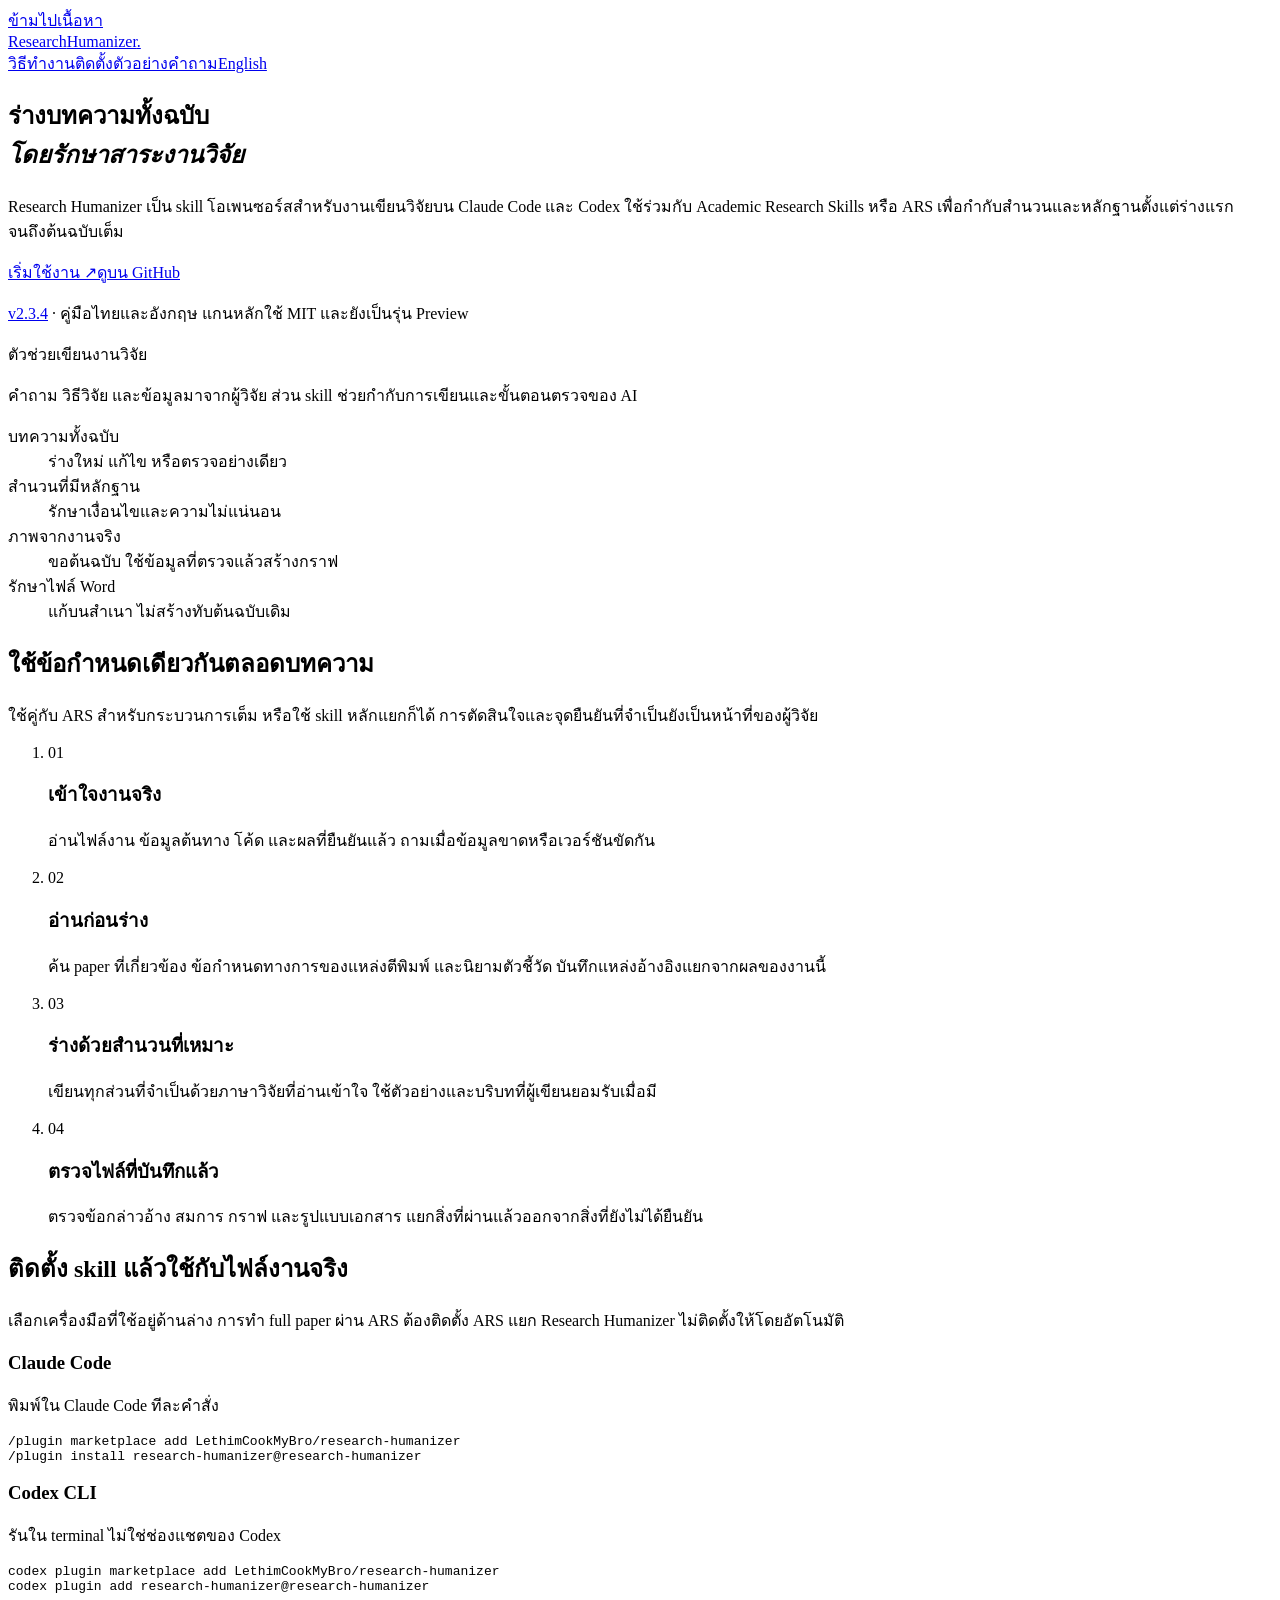
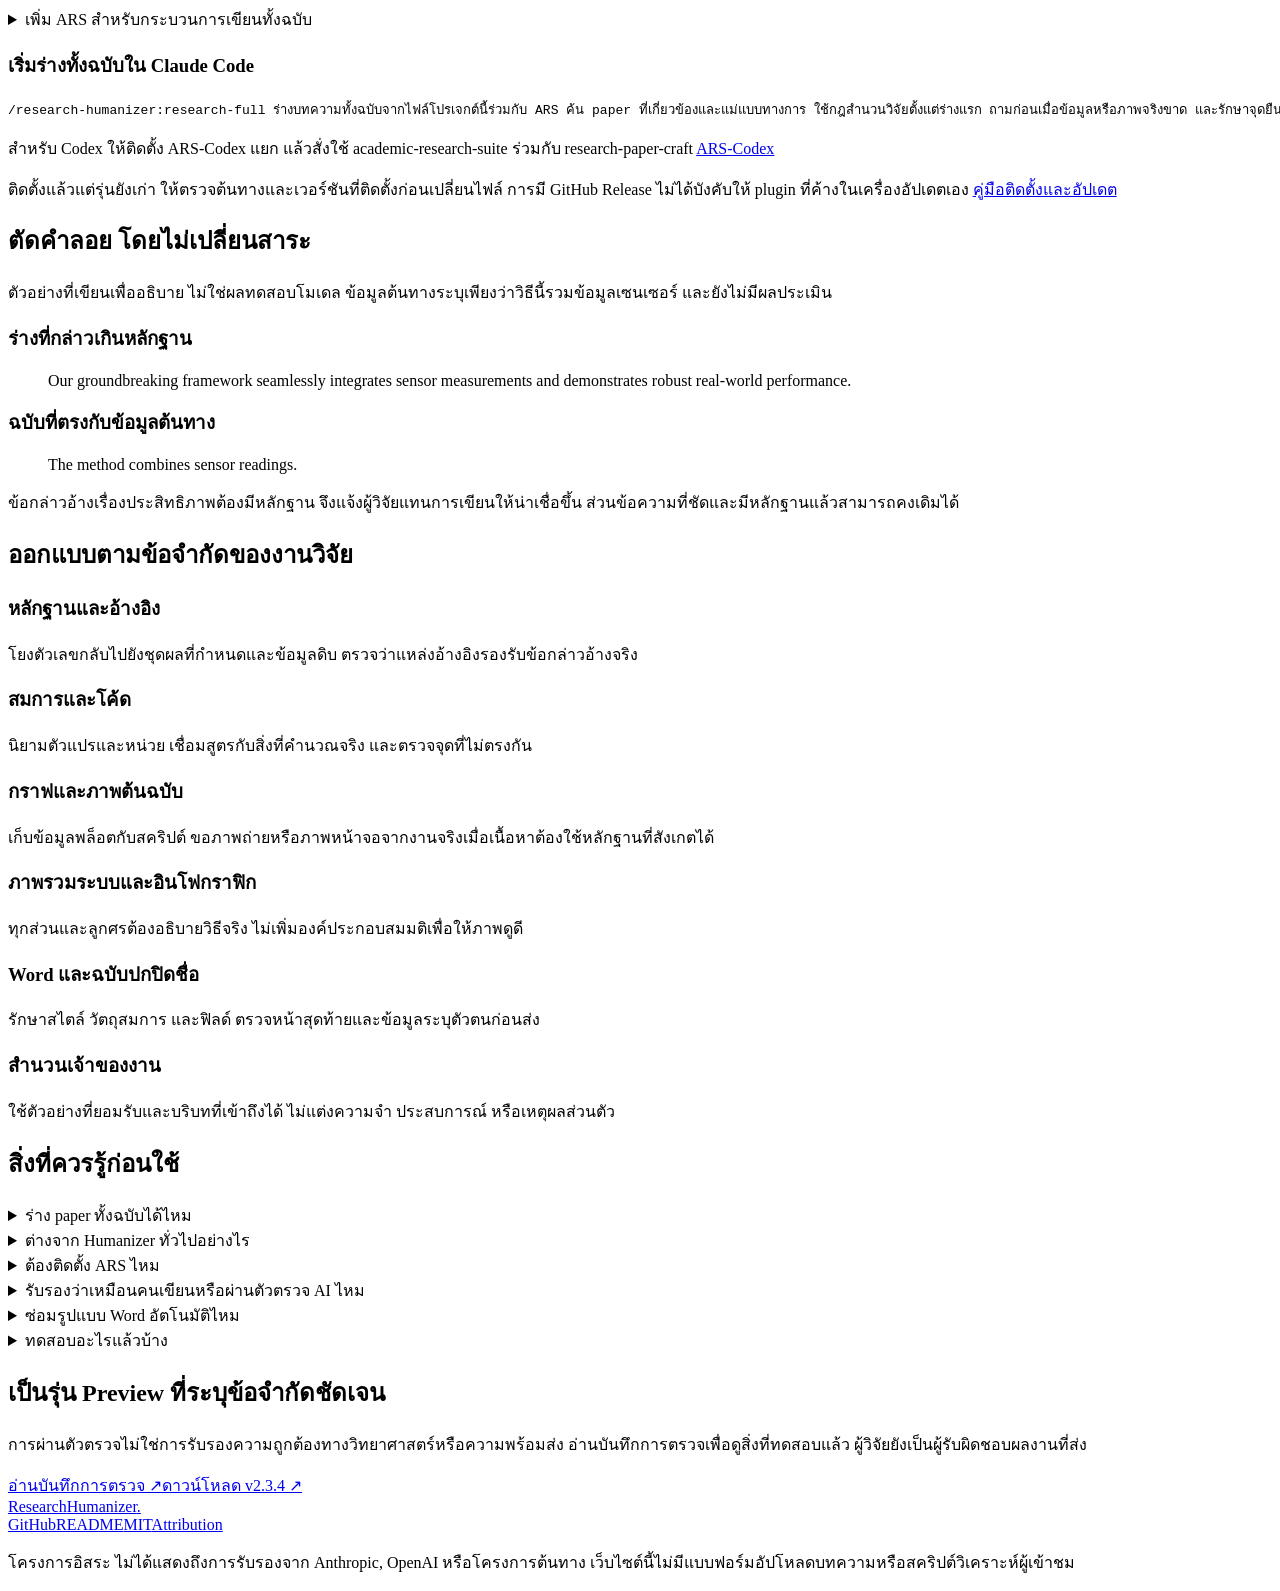
==== commit ecf1d828: "feat: release v2.3.4 research safeguards and concise openings Publish the maintainer-authorized revi" ====
--- a/site/th/index.html
+++ b/site/th/index.html
@@ -21,14 +21,14 @@
 <meta name="twitter:title" content="Research Humanizer | skill เขียน paper ทั้งฉบับสำหรับงานวิจัย">
 <meta name="twitter:description" content="Research Humanizer เป็น skill ช่วย AI ร่างบทความวิจัยทั้งฉบับร่วมกับ ARS บน Claude Code และ Codex พร้อมกฎสำนวน หลักฐาน สมการ กราฟ และรูปแบบ Word">
 <link rel="stylesheet" href="/styles.css">
-<script type="application/ld+json">{"@context":"https://schema.org","@type":"SoftwareSourceCode","name":"Research Humanizer","description":"Research Humanizer เป็น skill ช่วย AI ร่างบทความวิจัยทั้งฉบับร่วมกับ ARS บน Claude Code และ Codex พร้อมกฎสำนวน หลักฐาน สมการ กราฟ และรูปแบบ Word","url":"https://research-humanizer.vercel.app/th/","codeRepository":"https://github.com/LethimCookMyBro/research-humanizer","license":"https://github.com/LethimCookMyBro/research-humanizer/blob/main/LICENSE","softwareVersion":"2.3.3","programmingLanguage":["Python","Markdown"],"inLanguage":["en","th"],"author":{"@type":"Person","name":"LethimCookMyBro","url":"https://github.com/LethimCookMyBro"}}</script>
+<script type="application/ld+json">{"@context":"https://schema.org","@type":"SoftwareSourceCode","name":"Research Humanizer","description":"Research Humanizer เป็น skill ช่วย AI ร่างบทความวิจัยทั้งฉบับร่วมกับ ARS บน Claude Code และ Codex พร้อมกฎสำนวน หลักฐาน สมการ กราฟ และรูปแบบ Word","url":"https://research-humanizer.vercel.app/th/","codeRepository":"https://github.com/LethimCookMyBro/research-humanizer","license":"https://github.com/LethimCookMyBro/research-humanizer/blob/main/LICENSE","softwareVersion":"2.3.4","programmingLanguage":["Python","Markdown"],"inLanguage":["en","th"],"author":{"@type":"Person","name":"LethimCookMyBro","url":"https://github.com/LethimCookMyBro"}}</script>
 <script src="/copy.js" defer></script>
 </head>
 <body>
 <a class="skip-link" href="#main">ข้ามไปเนื้อหา</a>
 <header class="site-header"><a class="brand" href="/">Research<span>Humanizer</span><span class="brand-dot" aria-hidden="true">.</span></a><nav aria-label="เมนูหลัก"><a href="#workflow">วิธีทำงาน</a><a href="#install">ติดตั้ง</a><a href="#examples">ตัวอย่าง</a><a href="#faq">คำถาม</a><a class="language" href="/" lang="en" hreflang="en">English</a></nav></header>
 <main id="main">
-<section class="hero" aria-labelledby="hero-heading"><div class="hero-copy"><h1 id="hero-heading">ร่างบทความทั้งฉบับ<br><em>โดยรักษาสาระงานวิจัย</em></h1><p class="intro">Research Humanizer เป็น skill โอเพนซอร์สสำหรับงานเขียนวิจัยบน Claude Code และ Codex ใช้ร่วมกับ Academic Research Skills หรือ ARS เพื่อกำกับสำนวนและหลักฐานตั้งแต่ร่างแรกจนถึงต้นฉบับเต็ม</p><div class="actions"><a class="button primary" href="#install">เริ่มใช้งาน <span aria-hidden="true">↗</span></a><a class="button secondary" href="https://github.com/LethimCookMyBro/research-humanizer">ดูบน GitHub</a></div><p class="release-note"><a href="https://github.com/LethimCookMyBro/research-humanizer/releases/tag/v2.3.3">v2.3.3</a> <span aria-hidden="true">·</span> คู่มือไทยและอังกฤษ แกนหลักใช้ MIT และยังเป็นรุ่น Preview</p></div><aside class="research-note"><p class="note-heading">ตัวช่วยเขียนงานวิจัย</p><p>คำถาม วิธีวิจัย และข้อมูลมาจากผู้วิจัย ส่วน skill ช่วยกำกับการเขียนและขั้นตอนตรวจของ AI</p><dl><div><dt>บทความทั้งฉบับ</dt><dd>ร่างใหม่ แก้ไข หรือตรวจอย่างเดียว</dd></div><div><dt>สำนวนที่มีหลักฐาน</dt><dd>รักษาเงื่อนไขและความไม่แน่นอน</dd></div><div><dt>ภาพจากงานจริง</dt><dd>ขอต้นฉบับ ใช้ข้อมูลที่ตรวจแล้วสร้างกราฟ</dd></div><div><dt>รักษาไฟล์ Word</dt><dd>แก้บนสำเนา ไม่สร้างทับต้นฉบับเดิม</dd></div></dl></aside></section>
+<section class="hero" aria-labelledby="hero-heading"><div class="hero-copy"><h1 id="hero-heading">ร่างบทความทั้งฉบับ<br><em>โดยรักษาสาระงานวิจัย</em></h1><p class="intro">Research Humanizer เป็น skill โอเพนซอร์สสำหรับงานเขียนวิจัยบน Claude Code และ Codex ใช้ร่วมกับ Academic Research Skills หรือ ARS เพื่อกำกับสำนวนและหลักฐานตั้งแต่ร่างแรกจนถึงต้นฉบับเต็ม</p><div class="actions"><a class="button primary" href="#install">เริ่มใช้งาน <span aria-hidden="true">↗</span></a><a class="button secondary" href="https://github.com/LethimCookMyBro/research-humanizer">ดูบน GitHub</a></div><p class="release-note"><a href="https://github.com/LethimCookMyBro/research-humanizer/releases/tag/v2.3.4">v2.3.4</a> <span aria-hidden="true">·</span> คู่มือไทยและอังกฤษ แกนหลักใช้ MIT และยังเป็นรุ่น Preview</p></div><aside class="research-note"><p class="note-heading">ตัวช่วยเขียนงานวิจัย</p><p>คำถาม วิธีวิจัย และข้อมูลมาจากผู้วิจัย ส่วน skill ช่วยกำกับการเขียนและขั้นตอนตรวจของ AI</p><dl><div><dt>บทความทั้งฉบับ</dt><dd>ร่างใหม่ แก้ไข หรือตรวจอย่างเดียว</dd></div><div><dt>สำนวนที่มีหลักฐาน</dt><dd>รักษาเงื่อนไขและความไม่แน่นอน</dd></div><div><dt>ภาพจากงานจริง</dt><dd>ขอต้นฉบับ ใช้ข้อมูลที่ตรวจแล้วสร้างกราฟ</dd></div><div><dt>รักษาไฟล์ Word</dt><dd>แก้บนสำเนา ไม่สร้างทับต้นฉบับเดิม</dd></div></dl></aside></section>
 <section id="workflow" class="section" aria-labelledby="workflow-heading"><h2 id="workflow-heading">ใช้ข้อกำหนดเดียวกันตลอดบทความ</h2><p class="section-lead">ใช้คู่กับ ARS สำหรับกระบวนการเต็ม หรือใช้ skill หลักแยกก็ได้ การตัดสินใจและจุดยืนยันที่จำเป็นยังเป็นหน้าที่ของผู้วิจัย</p><ol class="workflow"><li><span class="step-number">01</span><h3>เข้าใจงานจริง</h3><p>อ่านไฟล์งาน ข้อมูลต้นทาง โค้ด และผลที่ยืนยันแล้ว ถามเมื่อข้อมูลขาดหรือเวอร์ชันขัดกัน</p></li><li><span class="step-number">02</span><h3>อ่านก่อนร่าง</h3><p>ค้น paper ที่เกี่ยวข้อง ข้อกำหนดทางการของแหล่งตีพิมพ์ และนิยามตัวชี้วัด บันทึกแหล่งอ้างอิงแยกจากผลของงานนี้</p></li><li><span class="step-number">03</span><h3>ร่างด้วยสำนวนที่เหมาะ</h3><p>เขียนทุกส่วนที่จำเป็นด้วยภาษาวิจัยที่อ่านเข้าใจ ใช้ตัวอย่างและบริบทที่ผู้เขียนยอมรับเมื่อมี</p></li><li><span class="step-number">04</span><h3>ตรวจไฟล์ที่บันทึกแล้ว</h3><p>ตรวจข้อกล่าวอ้าง สมการ กราฟ และรูปแบบเอกสาร แยกสิ่งที่ผ่านแล้วออกจากสิ่งที่ยังไม่ได้ยืนยัน</p></li></ol></section>
 <section id="install" class="section install" aria-labelledby="install-heading"><div class="section-top"><h2 id="install-heading">ติดตั้ง skill แล้วใช้กับไฟล์งานจริง</h2><p class="section-lead">เลือกเครื่องมือที่ใช้อยู่ด้านล่าง การทำ full paper ผ่าน ARS ต้องติดตั้ง ARS แยก Research Humanizer ไม่ติดตั้งให้โดยอัตโนมัติ</p></div><div class="install-grid"><article><h3>Claude Code</h3><p>พิมพ์ใน Claude Code ทีละคำสั่ง</p><div class="code-box"><button class="copy" type="button" hidden data-copy="claude-install" data-done="คัดลอกแล้ว" data-fail="เลือกข้อความเพื่อคัดลอก">คัดลอก</button><pre><code id="claude-install">/plugin marketplace add LethimCookMyBro/research-humanizer
 /plugin install research-humanizer@research-humanizer</code></pre></div></article><article><h3>Codex CLI</h3><p>รันใน terminal ไม่ใช่ช่องแชตของ Codex</p><div class="code-box"><button class="copy" type="button" hidden data-copy="codex-install" data-done="คัดลอกแล้ว" data-fail="เลือกข้อความเพื่อคัดลอก">คัดลอก</button><pre><code id="codex-install">codex plugin marketplace add LethimCookMyBro/research-humanizer
@@ -36,8 +36,8 @@
 /plugin install academic-research-skills</code></pre></div></details><h3 class="start-label">เริ่มร่างทั้งฉบับใน Claude Code</h3><div class="code-box"><button class="copy" type="button" hidden data-copy="full-paper-prompt" data-done="คัดลอกแล้ว" data-fail="เลือกข้อความเพื่อคัดลอก">คัดลอก</button><pre><code id="full-paper-prompt">/research-humanizer:research-full ร่างบทความทั้งฉบับจากไฟล์โปรเจกต์นี้ร่วมกับ ARS ค้น paper ที่เกี่ยวข้องและแม่แบบทางการ ใช้กฎสำนวนวิจัยตั้งแต่ร่างแรก ถามก่อนเมื่อข้อมูลหรือภาพจริงขาด และรักษาจุดยืนยันของผู้วิจัย</code></pre></div><p class="small">สำหรับ Codex ให้ติดตั้ง ARS-Codex แยก แล้วสั่งใช้ academic-research-suite ร่วมกับ research-paper-craft <a href="https://github.com/Imbad0202/academic-research-skills-codex">ARS-Codex</a></p><p class="small">ติดตั้งแล้วแต่รุ่นยังเก่า ให้ตรวจต้นทางและเวอร์ชันที่ติดตั้งก่อนเปลี่ยนไฟล์ การมี GitHub Release ไม่ได้บังคับให้ plugin ที่ค้างในเครื่องอัปเดตเอง <a href="https://github.com/LethimCookMyBro/research-humanizer/blob/main/README%28TH%29.md#install">คู่มือติดตั้งและอัปเดต</a></p></section>
 <section id="examples" class="section" aria-labelledby="example-heading"><h2 id="example-heading">ตัดคำลอย โดยไม่เปลี่ยนสาระ</h2><p class="section-lead">ตัวอย่างที่เขียนเพื่ออธิบาย ไม่ใช่ผลทดสอบโมเดล ข้อมูลต้นทางระบุเพียงว่าวิธีนี้รวมข้อมูลเซนเซอร์ และยังไม่มีผลประเมิน</p><div class="example-grid"><article class="before"><h3>ร่างที่กล่าวเกินหลักฐาน</h3><blockquote lang="en">Our groundbreaking framework seamlessly integrates sensor measurements and demonstrates robust real-world performance.</blockquote></article><article class="after"><h3>ฉบับที่ตรงกับข้อมูลต้นทาง</h3><blockquote lang="en">The method combines sensor readings.</blockquote><p>ข้อกล่าวอ้างเรื่องประสิทธิภาพต้องมีหลักฐาน จึงแจ้งผู้วิจัยแทนการเขียนให้น่าเชื่อขึ้น ส่วนข้อความที่ชัดและมีหลักฐานแล้วสามารถคงเดิมได้</p></article></div></section>
 <section class="section" aria-labelledby="scope-heading"><h2 id="scope-heading">ออกแบบตามข้อจำกัดของงานวิจัย</h2><div class="scope-grid"><div><h3>หลักฐานและอ้างอิง</h3><p>โยงตัวเลขกลับไปยังชุดผลที่กำหนดและข้อมูลดิบ ตรวจว่าแหล่งอ้างอิงรองรับข้อกล่าวอ้างจริง</p></div><div><h3>สมการและโค้ด</h3><p>นิยามตัวแปรและหน่วย เชื่อมสูตรกับสิ่งที่คำนวณจริง และตรวจจุดที่ไม่ตรงกัน</p></div><div><h3>กราฟและภาพต้นฉบับ</h3><p>เก็บข้อมูลพล็อตกับสคริปต์ ขอภาพถ่ายหรือภาพหน้าจอจากงานจริงเมื่อเนื้อหาต้องใช้หลักฐานที่สังเกตได้</p></div><div><h3>ภาพรวมระบบและอินโฟกราฟิก</h3><p>ทุกส่วนและลูกศรต้องอธิบายวิธีจริง ไม่เพิ่มองค์ประกอบสมมติเพื่อให้ภาพดูดี</p></div><div><h3>Word และฉบับปกปิดชื่อ</h3><p>รักษาสไตล์ วัตถุสมการ และฟิลด์ ตรวจหน้าสุดท้ายและข้อมูลระบุตัวตนก่อนส่ง</p></div><div><h3>สำนวนเจ้าของงาน</h3><p>ใช้ตัวอย่างที่ยอมรับและบริบทที่เข้าถึงได้ ไม่แต่งความจำ ประสบการณ์ หรือเหตุผลส่วนตัว</p></div></div></section>
-<section id="faq" class="section faq" aria-labelledby="faq-heading"><h2 id="faq-heading">สิ่งที่ควรรู้ก่อนใช้</h2><details><summary>ร่าง paper ทั้งฉบับได้ไหม</summary><p>โหมด full-paper กำหนดให้ AI ร่างทุกส่วนที่จำเป็นจากข้อมูลที่ให้ แต่ไม่ได้เปลี่ยนหัวข้อให้กลายเป็นการทดลองที่ทำเสร็จแล้ว และไม่สร้างผลที่ยังไม่มี</p></details><details><summary>ต่างจาก Humanizer ทั่วไปอย่างไร</summary><p>ออกแบบสำหรับบทความวิจัยโดยเฉพาะ รักษาศัพท์เทคนิค ขอบเขต ความไม่แน่นอน อ้างอิง คณิตศาสตร์ และเงื่อนไขด้านหลักฐานขณะร่างและแก้</p></details><details><summary>ต้องติดตั้ง ARS ไหม</summary><p>ต้องติดตั้งแยกเฉพาะเมื่อเลือกเส้นทางที่ใช้ ARS ประสานงาน ส่วน skill research-paper-craft ใช้ร่าง แก้ หรือตรวจแบบแยกได้</p></details><details><summary>รับรองว่าเหมือนคนเขียนหรือผ่านตัวตรวจ AI ไหม</summary><p>ไม่รับรอง รูปแบบสำนวนไม่ใช่หลักฐานระบุผู้เขียน โครงการไม่ได้ตั้งเป้าหลบตัวตรวจ AI และต้องทำตามนโยบายเปิดเผยการใช้ AI ของแหล่งตีพิมพ์</p></details><details><summary>ซ่อมรูปแบบ Word อัตโนมัติไหม</summary><p>ไม่ใช่ ตัวตรวจ DOCX อ่านโครงสร้างอย่างเดียว ต้องตรวจไฟล์จริงใน Microsoft Word ก่อนอ้างว่าจำนวนหน้าและรูปแบบสุดท้ายผ่านแล้ว</p></details><details><summary>ทดสอบอะไรแล้วบ้าง</summary><p>รุ่น v2.3.3 มีชุดทดสอบซอฟต์แวร์และข้อกำหนดคำสั่ง แต่ยังไม่ได้สาธิตการใช้ ARS จริง คุณภาพทั้งบทความ และการซ่อม Word แบบครบกระบวนการสำหรับตัวเชื่อมนี้</p></details></section>
-<section class="limits"><div><h2>เป็นรุ่น Preview ที่ระบุข้อจำกัดชัดเจน</h2><p>การผ่านตัวตรวจไม่ใช่การรับรองความถูกต้องทางวิทยาศาสตร์หรือความพร้อมส่ง อ่านบันทึกการตรวจเพื่อดูสิ่งที่ทดสอบแล้ว ผู้วิจัยยังเป็นผู้รับผิดชอบผลงานที่ส่ง</p></div><div class="limits-links"><a href="https://github.com/LethimCookMyBro/research-humanizer/blob/main/docs/VERIFICATION.md">อ่านบันทึกการตรวจ ↗</a><a href="https://github.com/LethimCookMyBro/research-humanizer/releases/tag/v2.3.3">ดาวน์โหลด v2.3.3 ↗</a></div></section>
+<section id="faq" class="section faq" aria-labelledby="faq-heading"><h2 id="faq-heading">สิ่งที่ควรรู้ก่อนใช้</h2><details><summary>ร่าง paper ทั้งฉบับได้ไหม</summary><p>โหมด full-paper กำหนดให้ AI ร่างทุกส่วนที่จำเป็นจากข้อมูลที่ให้ แต่ไม่ได้เปลี่ยนหัวข้อให้กลายเป็นการทดลองที่ทำเสร็จแล้ว และไม่สร้างผลที่ยังไม่มี</p></details><details><summary>ต่างจาก Humanizer ทั่วไปอย่างไร</summary><p>ออกแบบสำหรับบทความวิจัยโดยเฉพาะ รักษาศัพท์เทคนิค ขอบเขต ความไม่แน่นอน อ้างอิง คณิตศาสตร์ และเงื่อนไขด้านหลักฐานขณะร่างและแก้</p></details><details><summary>ต้องติดตั้ง ARS ไหม</summary><p>ต้องติดตั้งแยกเฉพาะเมื่อเลือกเส้นทางที่ใช้ ARS ประสานงาน ส่วน skill research-paper-craft ใช้ร่าง แก้ หรือตรวจแบบแยกได้</p></details><details><summary>รับรองว่าเหมือนคนเขียนหรือผ่านตัวตรวจ AI ไหม</summary><p>ไม่รับรอง รูปแบบสำนวนไม่ใช่หลักฐานระบุผู้เขียน โครงการไม่ได้ตั้งเป้าหลบตัวตรวจ AI และต้องทำตามนโยบายเปิดเผยการใช้ AI ของแหล่งตีพิมพ์</p></details><details><summary>ซ่อมรูปแบบ Word อัตโนมัติไหม</summary><p>ไม่ใช่ ตัวตรวจ DOCX อ่านโครงสร้างอย่างเดียว ต้องตรวจไฟล์จริงใน Microsoft Word ก่อนอ้างว่าจำนวนหน้าและรูปแบบสุดท้ายผ่านแล้ว</p></details><details><summary>ทดสอบอะไรแล้วบ้าง</summary><p>รุ่น v2.3.4 มีชุดทดสอบซอฟต์แวร์และข้อกำหนดคำสั่ง แต่ยังไม่ได้สาธิตการใช้ ARS จริง คุณภาพทั้งบทความ และการซ่อม Word แบบครบกระบวนการสำหรับตัวเชื่อมนี้</p></details></section>
+<section class="limits"><div><h2>เป็นรุ่น Preview ที่ระบุข้อจำกัดชัดเจน</h2><p>การผ่านตัวตรวจไม่ใช่การรับรองความถูกต้องทางวิทยาศาสตร์หรือความพร้อมส่ง อ่านบันทึกการตรวจเพื่อดูสิ่งที่ทดสอบแล้ว ผู้วิจัยยังเป็นผู้รับผิดชอบผลงานที่ส่ง</p></div><div class="limits-links"><a href="https://github.com/LethimCookMyBro/research-humanizer/blob/main/docs/VERIFICATION.md">อ่านบันทึกการตรวจ ↗</a><a href="https://github.com/LethimCookMyBro/research-humanizer/releases/tag/v2.3.4">ดาวน์โหลด v2.3.4 ↗</a></div></section>
 </main>
 <footer><div class="footer-top"><a class="brand" href="/">Research<span>Humanizer</span><span class="brand-dot" aria-hidden="true">.</span></a><div><a href="https://github.com/LethimCookMyBro/research-humanizer">GitHub</a><a href="https://github.com/LethimCookMyBro/research-humanizer/blob/main/README%28TH%29.md">README</a><a href="https://github.com/LethimCookMyBro/research-humanizer/blob/main/LICENSE">MIT</a><a href="https://github.com/LethimCookMyBro/research-humanizer/blob/main/THIRD_PARTY_NOTICES.md">Attribution</a></div></div><p>โครงการอิสระ ไม่ได้แสดงถึงการรับรองจาก Anthropic, OpenAI หรือโครงการต้นทาง เว็บไซต์นี้ไม่มีแบบฟอร์มอัปโหลดบทความหรือสคริปต์วิเคราะห์ผู้เข้าชม</p></footer>
 <p id="copy-status" class="sr-only" role="status" aria-live="polite"></p>
